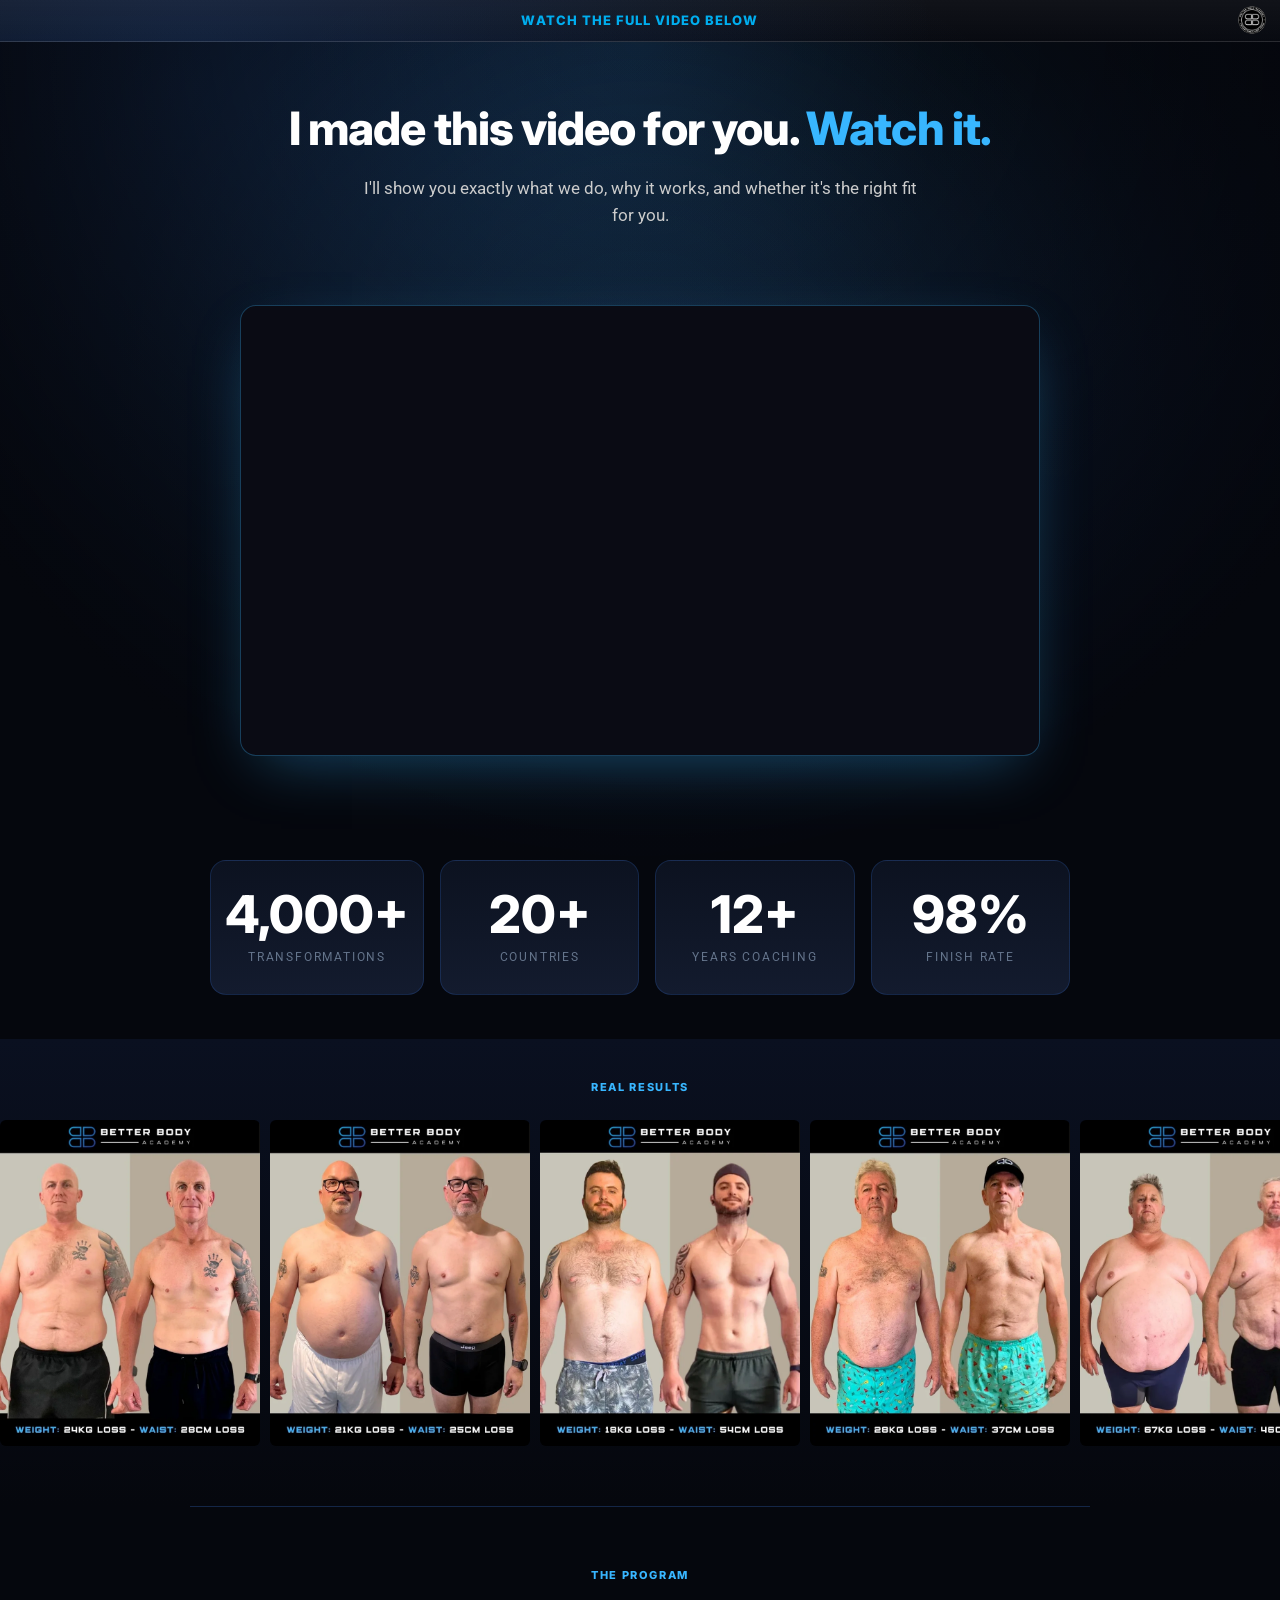
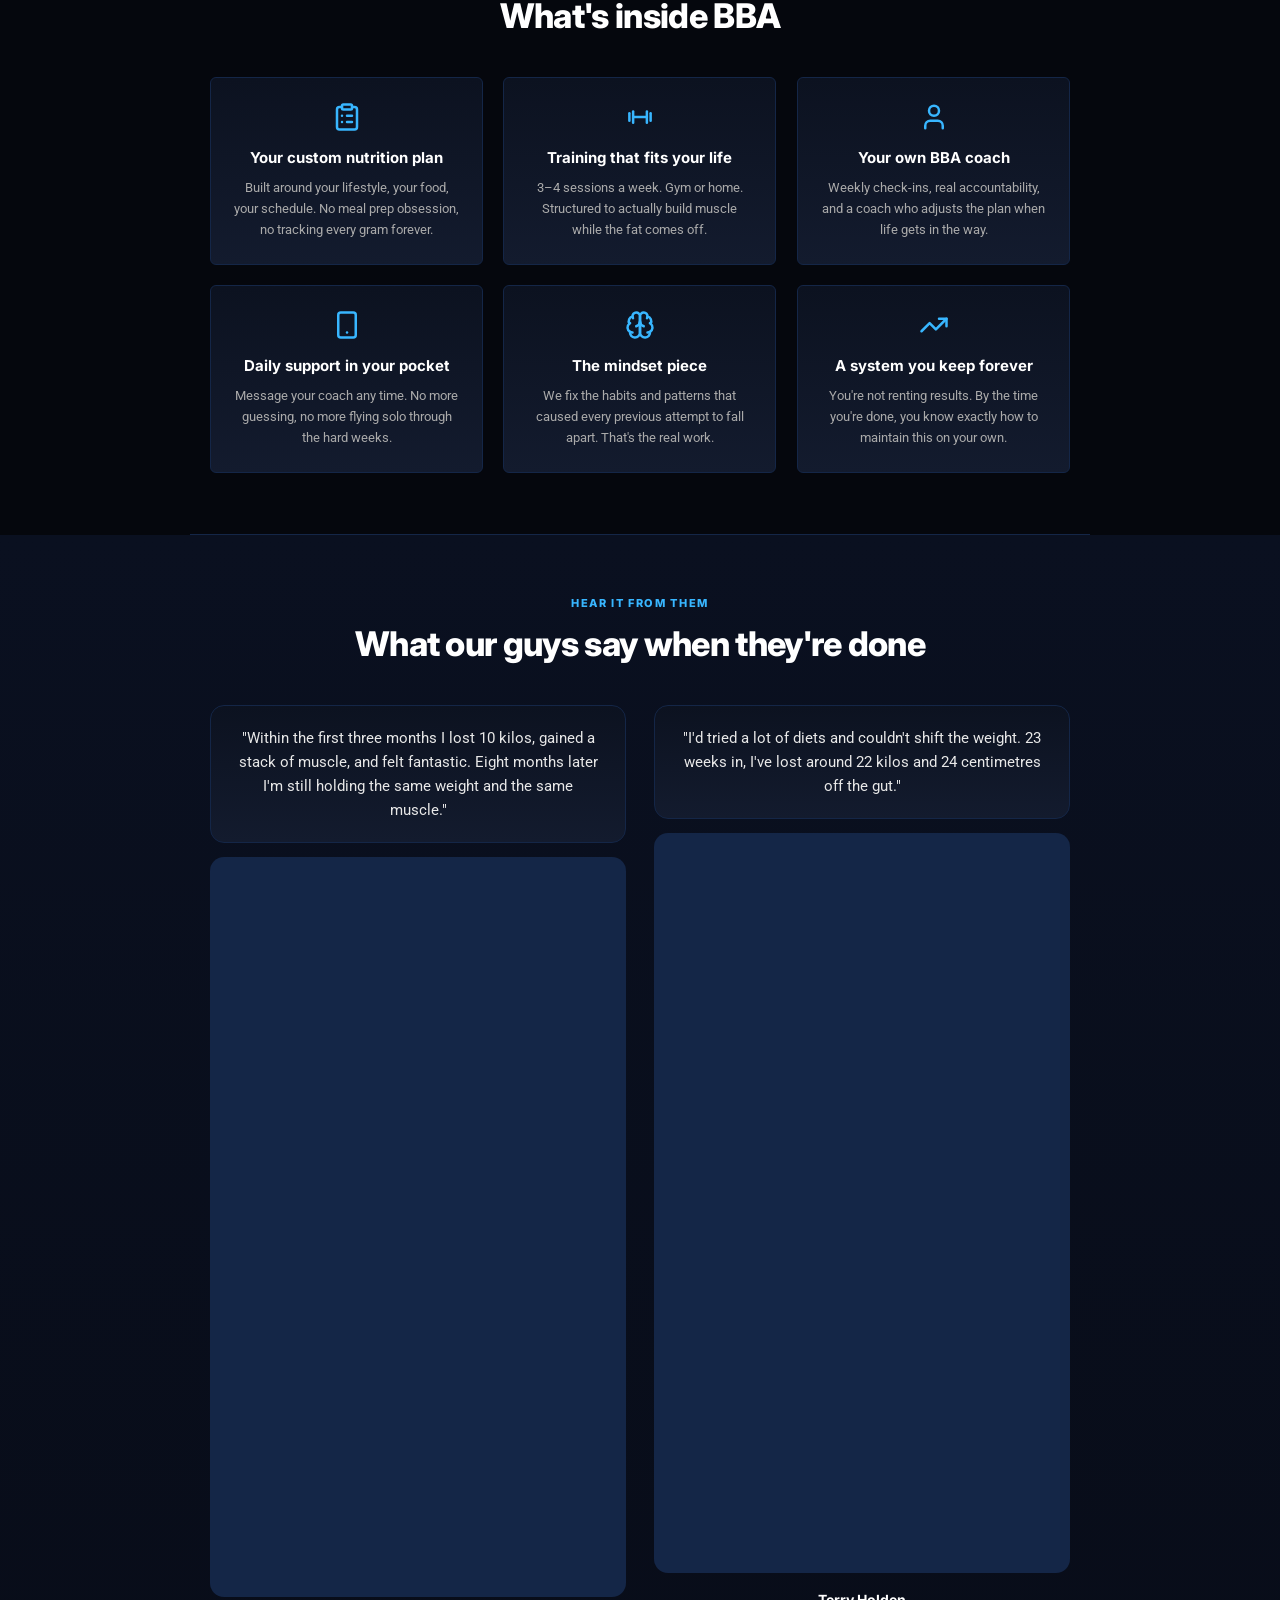
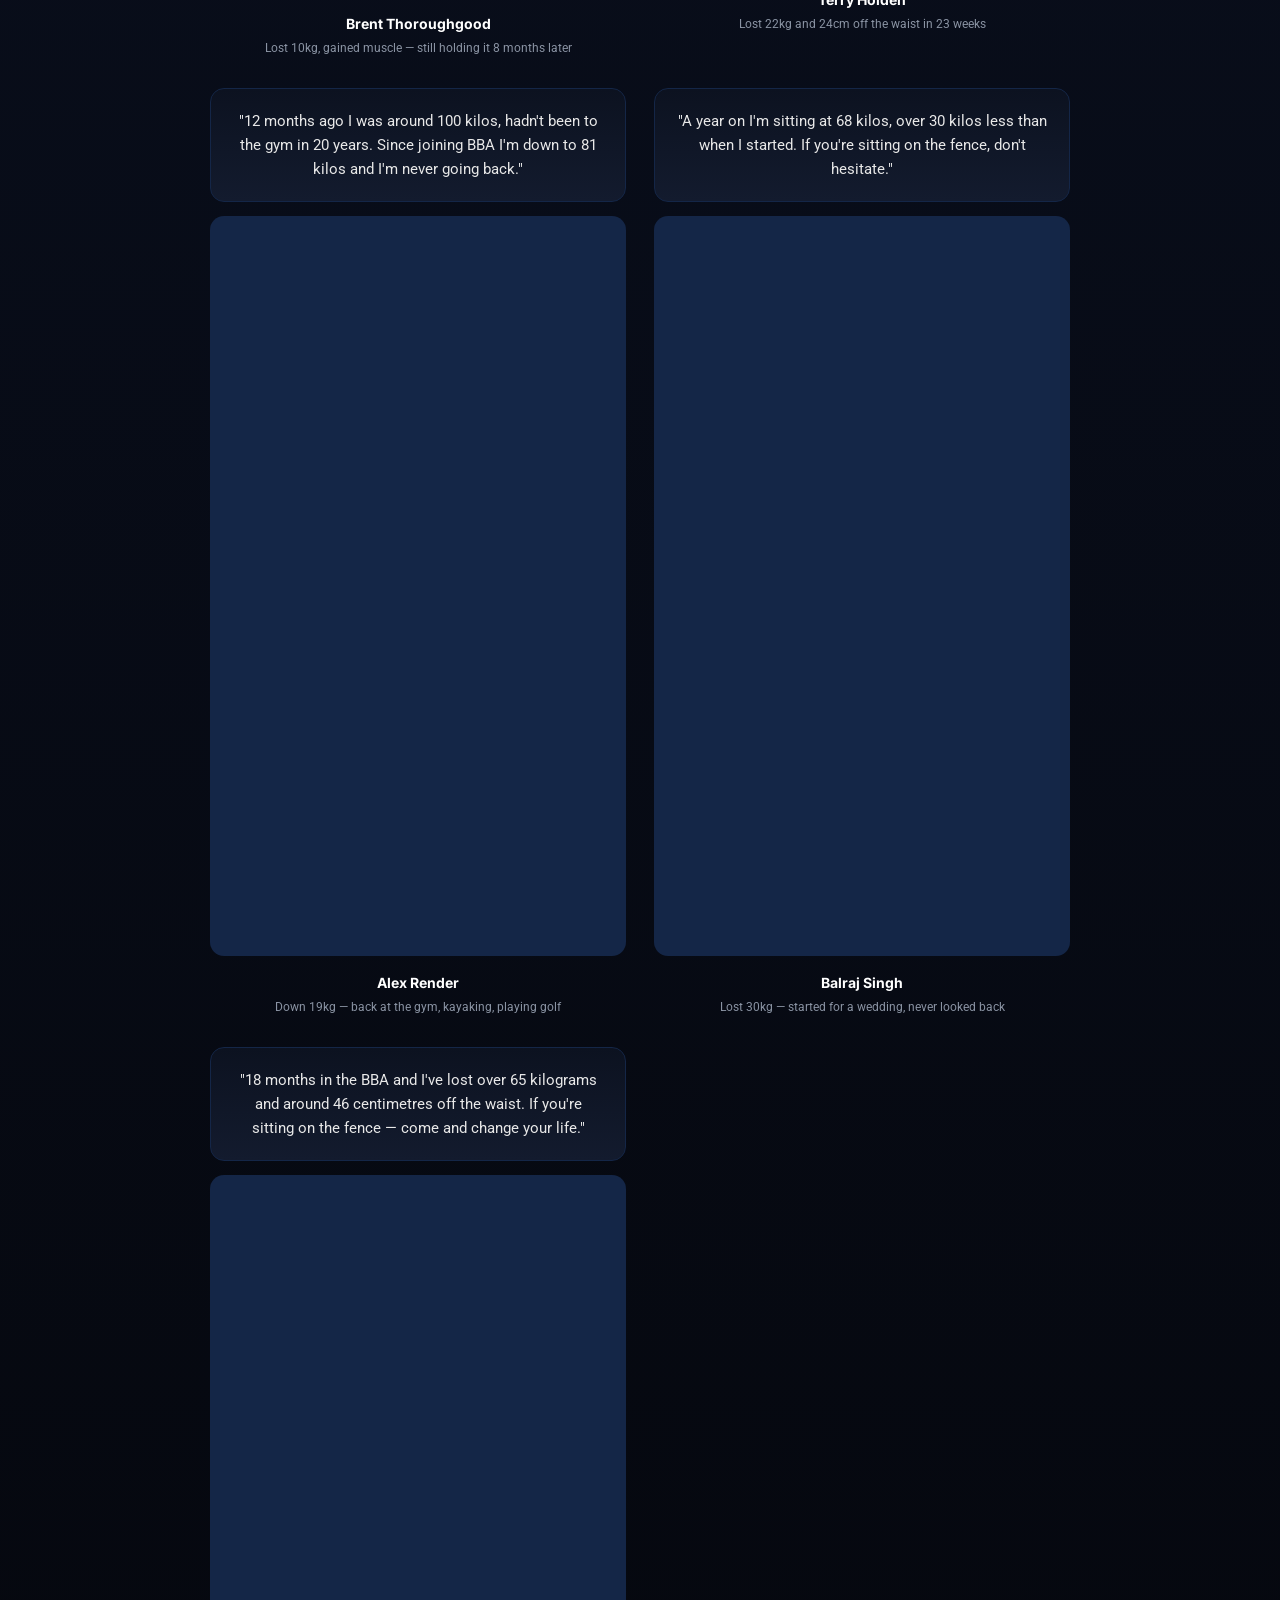
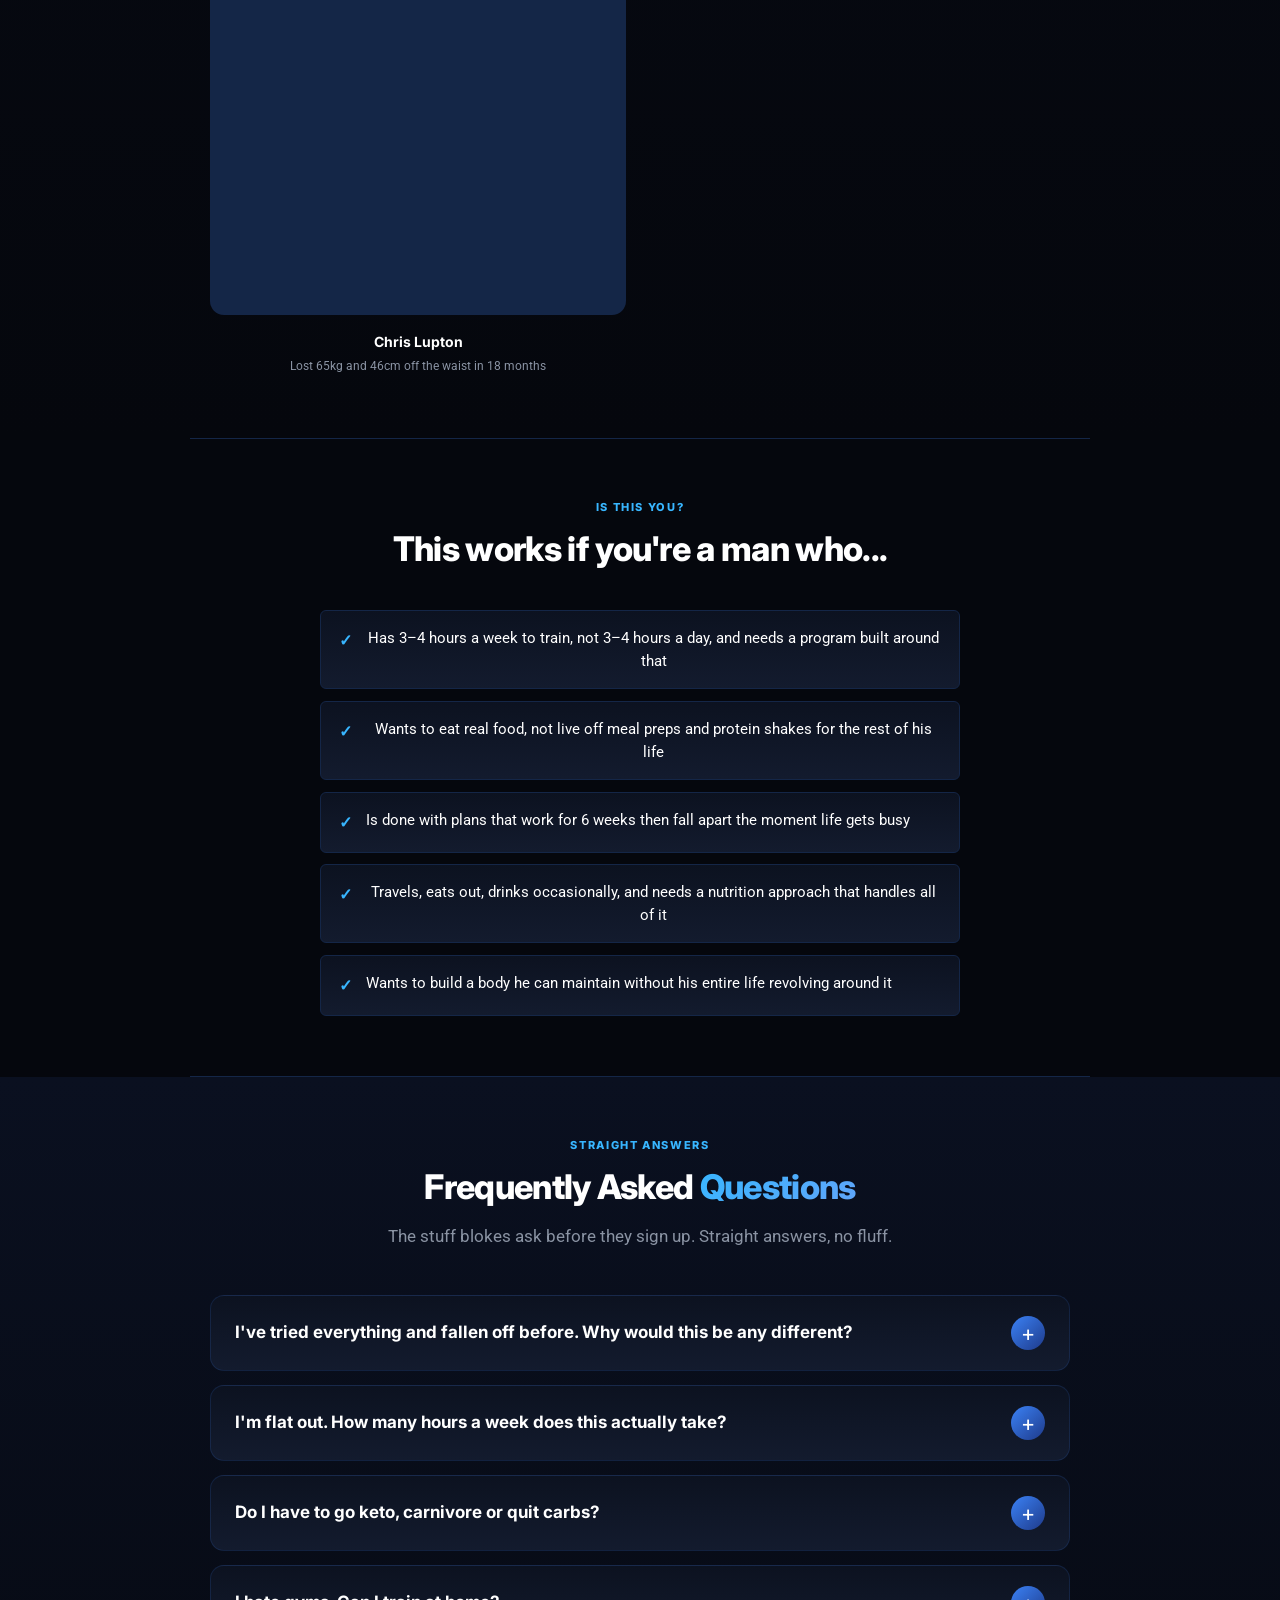
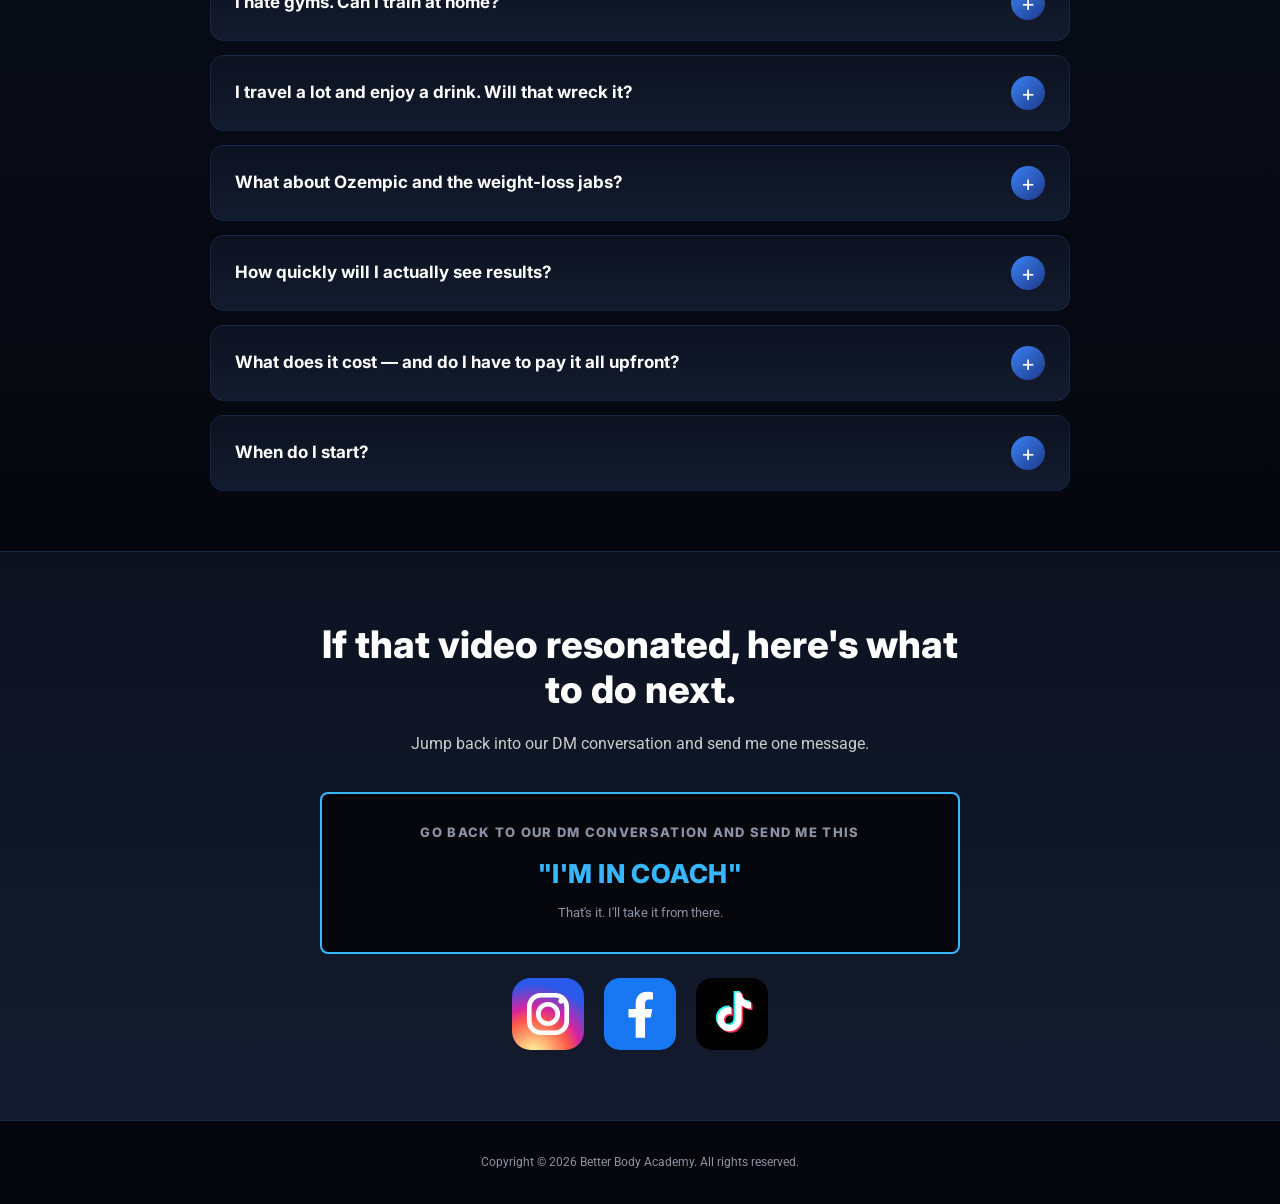
==== index.html @ 8441493c "Match hero to men.html: dark glow-at-top backdrop and blue glow on video" ====
<!DOCTYPE html>
<html lang="en">
<head>
<script>document.documentElement.className += ' js';</script>
<meta charset="UTF-8">
<meta name="viewport" content="width=device-width, initial-scale=1.0">
<title>Better Body Academy — Watch This First</title>
<link href="https://fonts.googleapis.com/css2?family=Inter:wght@400;600;800;900&family=Roboto:wght@400;500&display=swap" rel="stylesheet">
<style>
  *, *::before, *::after { box-sizing: border-box; margin: 0; padding: 0; }

  :root {
    --black: #05070d;
    --white: #ffffff;
    --blue: #38B6FF;
    --grey: linear-gradient(180deg, #0c1220 0%, #131b2e 100%);
    --grey2: #142647;
    --muted: #8a93a3;
  }

  html { scroll-behavior: smooth; overflow-x: hidden; }

  body {
    background: #05070d;
    overflow-x: hidden;
    color: var(--white);
    font-family: 'Roboto', sans-serif;
    font-size: 16px;
    line-height: 1.6;
    -webkit-font-smoothing: antialiased;
  }

  /* Fixed glow layer (matches Split men.html .bg-glow) */
  body::before {
    content: "";
    position: fixed;
    inset: 0;
    z-index: -2;
    pointer-events: none;
    background:
      radial-gradient(circle at 15% 10%, rgba(59,130,246,0.20), transparent 55%),
      radial-gradient(circle at 85% 90%, rgba(30,58,138,0.25), transparent 55%),
      radial-gradient(circle at 50% 50%, rgba(96,165,250,0.05), transparent 70%),
      linear-gradient(180deg, #05070d 0%, #0a1020 100%);
  }

  /* ── TOP BAR ── */
  .topbar {
    position: relative;
    background: linear-gradient(180deg, rgba(255,255,255,.05), rgba(255,255,255,.015));
    border-bottom: 1px solid rgba(255,255,255,.10);
    text-align: center;
    padding: 10px 20px;
    font-family: 'Inter', sans-serif;
    font-weight: 800;
    font-size: 13px;
    letter-spacing: 0.08em;
    text-transform: uppercase;
    color: #00AEEF;
  }

  /* ── HERO BLOCK (dark, glow-at-top — matches Split men.html hero) ── */
  .hero-block {
    position: relative;
    isolation: isolate;
    overflow: hidden;
  }
  /* top-center blue glow orb */
  .hero-block::after {
    content: "";
    position: absolute;
    top: -10%;
    left: 50%;
    transform: translateX(-50%);
    width: 900px;
    max-width: 130vw;
    height: 900px;
    border-radius: 50%;
    background: rgba(56,182,255,0.15);
    filter: blur(160px);
    z-index: 0;
    pointer-events: none;
  }
  /* darkening mask: transparent at top-center, solid by 70% */
  .hero-block::before {
    content: "";
    position: absolute;
    inset: 0;
    background: radial-gradient(circle at 50% 0%, transparent 0%, #05070d 70%);
    z-index: 1;
    pointer-events: none;
  }
  .hero-block > * {
    position: relative;
    z-index: 2;
  }

  /* ── HERO ── */
  .hero {
    padding: 60px 20px 40px;
    max-width: 760px;
    margin: 0 auto;
    text-align: center;
  }

  .hero .eyebrow {
    font-family: 'Inter', sans-serif;
    font-size: 11px;
    font-weight: 800;
    letter-spacing: 0.15em;
    text-transform: uppercase;
    color: var(--blue);
    margin-bottom: 16px;
  }

  .hero h1 {
    font-family: 'Inter', sans-serif;
    font-weight: 800;
    font-size: clamp(28px, 5vw, 46px);
    line-height: 1.15;
    letter-spacing: -0.02em;
    color: var(--white);
    margin-bottom: 20px;
  }

  .hero h1 span {
    color: var(--blue);
  }

  .hero .sub {
    font-size: 17px;
    color: #ccc;
    max-width: 560px;
    margin: 0 auto 36px;
  }

  /* ── VIDEO WRAPPER ── */
  .video-section {
    max-width: 840px;
    margin: 0 auto;
    padding: 0 20px 60px;
  }

  .video-wrap {
    position: relative;
    border-radius: 16px;
    overflow: hidden;
    background: #0a0b14;
    border: 1px solid rgba(56,182,255,0.30);
    box-shadow: 0 20px 60px -20px rgba(56,182,255,0.4);
  }

  .video-wrap iframe {
    display: block;
    width: 100%;
    aspect-ratio: 16/9;
    border: none;
  }


  .video-nudge {
    text-align: center;
    margin-top: 14px;
    font-size: 13px;
    color: var(--muted);
    font-style: italic;
  }

  /* ── SECTION WRAPPER ── */
  .section {
    max-width: 900px;
    margin: 0 auto;
    padding: 60px 20px;
    text-align: center;
  }

  /* Full-width alternating section band (matches Split men.html) */
  .band {
    position: relative;
  }
  .band::before {
    content: "";
    position: absolute;
    top: 0;
    bottom: 0;
    left: 50%;
    width: 100vw;
    transform: translateX(-50%);
    background: linear-gradient(180deg, #0a1020 0%, #05070d 100%);
    z-index: -1;
  }

  .section-label {
    font-family: 'Inter', sans-serif;
    font-size: 11px;
    font-weight: 800;
    letter-spacing: 0.15em;
    text-transform: uppercase;
    color: var(--blue);
    margin-bottom: 12px;
  }

  .section-title {
    font-family: 'Inter', sans-serif;
    font-weight: 800;
    font-size: clamp(22px, 3.5vw, 34px);
    line-height: 1.2;
    letter-spacing: -0.02em;
    margin-bottom: 40px;
  }

  /* ── DIVIDER ── */
  .divider {
    height: 1px;
    background: var(--grey2);
    max-width: 900px;
    margin: 0 auto;
  }

  /* ── RESULTS STRIP (STATS) ── */
  .stats-strip {
    background: transparent;
  }

  .stats-inner {
    max-width: 900px;
    margin: 0 auto;
    padding: 44px 20px;
    display: grid;
    grid-template-columns: repeat(4, 1fr);
    gap: 16px;
    text-align: center;
  }

  .stats-inner > div {
    background: linear-gradient(180deg, #0c1220 0%, #131b2e 100%);
    border: 1px solid rgba(59,130,246,0.18);
    border-radius: 16px;
    padding: 28px 14px;
    transition: transform .25s ease, border-color .25s ease, box-shadow .25s ease;
  }

  .stats-inner > div:hover {
    transform: translateY(-3px);
    border-color: rgba(56,182,255,0.45);
    box-shadow: 0 12px 32px rgba(0,0,0,0.4), 0 0 30px rgba(59,130,246,0.14);
  }

  .stat-num {
    font-family: 'Inter', sans-serif;
    font-weight: 800;
    font-size: clamp(32px, 5vw, 52px);
    color: #ffffff;
    line-height: 1;
    margin-bottom: 8px;
  }

  .stat-label {
    font-size: 12px;
    color: #64748b;
    line-height: 1.4;
    text-transform: uppercase;
    letter-spacing: 0.15em;
  }

  /* ── BEFORE/AFTER GRID ── */
  .ba-grid {
    display: grid;
    grid-template-columns: repeat(auto-fill, minmax(260px, 1fr));
    gap: 16px;
  }

  .ba-card {
    background: var(--grey);
    border: 1px solid var(--grey2);
    border-radius: 6px;
    overflow: hidden;
  }

  .ba-photos {
    display: grid;
    grid-template-columns: 1fr 1fr;
    gap: 2px;
    background: var(--grey2);
  }

  .ba-photo {
    background: var(--grey2);
    aspect-ratio: 3/4;
    display: flex;
    align-items: center;
    justify-content: center;
    font-size: 11px;
    color: var(--muted);
    text-transform: uppercase;
    letter-spacing: 0.08em;
    position: relative;
    overflow: hidden;
  }

  /* When real images are dropped in */
  .ba-photo img {
    width: 100%;
    height: 100%;
    object-fit: cover;
    display: block;
  }

  .ba-photo-label {
    position: absolute;
    bottom: 0;
    left: 0;
    right: 0;
    background: rgba(0,0,0,0.7);
    text-align: center;
    padding: 4px;
    font-size: 10px;
    font-weight: 700;
    letter-spacing: 0.1em;
    text-transform: uppercase;
  }

  .ba-info {
    padding: 14px 16px;
  }

  .ba-name {
    font-family: 'Inter', sans-serif;
    font-weight: 700;
    font-size: 14px;
    margin-bottom: 4px;
  }

  .ba-result {
    font-size: 13px;
    color: var(--blue);
    font-weight: 600;
    margin-bottom: 6px;
  }

  .ba-quote {
    font-size: 12px;
    color: #aaa;
    line-height: 1.5;
    font-style: italic;
  }

  /* ── VIDEO TESTIMONIALS ── */
  .testi-grid {
    display: grid;
    grid-template-columns: repeat(auto-fill, minmax(300px, 1fr));
    gap: 28px;
  }

  .testi-card {
    display: flex;
    flex-direction: column;
    gap: 14px;
  }

  .testi-quote {
    background: var(--grey);
    border: 1px solid var(--grey2);
    border-radius: 14px;
    padding: 20px 22px;
    font-size: 15px;
    line-height: 1.6;
    color: #e8e8e8;
  }

  .testi-video {
    background: var(--grey2);
    aspect-ratio: 9/16;
    position: relative;
    border-radius: 14px;
    overflow: hidden;
  }

  .testi-video iframe {
    width: 100%;
    height: 100%;
    border: none;
    display: block;
  }

  .play-btn {
    position: absolute;
    width: 52px;
    height: 52px;
    background: var(--blue);
    border-radius: 50%;
    display: flex;
    align-items: center;
    justify-content: center;
  }

  .play-btn::after {
    content: '';
    border: solid transparent;
    border-width: 8px 0 8px 14px;
    border-left-color: var(--black);
    margin-left: 3px;
  }

  .testi-info {
    padding: 2px 4px;
  }

  .testi-name {
    font-family: 'Inter', sans-serif;
    font-weight: 700;
    font-size: 14px;
    margin-bottom: 4px;
  }

  .testi-tag {
    font-size: 12px;
    color: var(--muted);
  }

  /* ── WHAT YOU GET ── */
  .features {
    display: grid;
    grid-template-columns: repeat(auto-fill, minmax(260px, 1fr));
    gap: 20px;
  }

  .feature {
    background: var(--grey);
    border: 1px solid var(--grey2);
    border-radius: 6px;
    padding: 24px 22px;
  }

  /* scroll-reveal: slide in from the left */
  html.js .features .feature {
    opacity: 0;
    transform: translateX(-48px);
    transition: opacity 0.6s ease, transform 0.7s cubic-bezier(0.22, 1, 0.36, 1);
    will-change: opacity, transform;
  }
  html.js .features .feature.reveal {
    opacity: 1;
    transform: none;
  }
  @media (prefers-reduced-motion: reduce) {
    html.js .features .feature { opacity: 1; transform: none; transition: none; }
  }

  .feature-icon {
    margin-bottom: 14px;
    color: var(--blue);
  }
  .feature-icon svg {
    width: 30px;
    height: 30px;
    display: block;
    margin: 0 auto;
  }

  .feature-title {
    font-family: 'Inter', sans-serif;
    font-weight: 700;
    font-size: 15px;
    margin-bottom: 8px;
  }

  .feature-desc {
    font-size: 13px;
    color: #aaa;
    line-height: 1.6;
  }

  /* ── WHO IT'S FOR ── */
  .for-list {
    display: grid;
    gap: 12px;
    max-width: 640px;
    margin: 0 auto;
  }

  .for-item {
    display: flex;
    gap: 14px;
    align-items: flex-start;
    background: var(--grey);
    border: 1px solid var(--grey2);
    border-radius: 6px;
    padding: 16px 18px;
  }

  /* scroll-reveal: slide in from the left */
  html.js .for-list .for-item {
    opacity: 0;
    transform: translateX(-60px);
    transition: opacity 0.55s ease, transform 0.7s cubic-bezier(0.22, 1, 0.36, 1);
    will-change: opacity, transform;
  }
  html.js .for-list .for-item.reveal {
    opacity: 1;
    transform: none;
  }
  @media (prefers-reduced-motion: reduce) {
    html.js .for-list .for-item { opacity: 1; transform: none; transition: none; }
  }

  .for-check {
    color: var(--blue);
    font-weight: 800;
    font-size: 16px;
    margin-top: 1px;
    flex-shrink: 0;
  }

  .for-text {
    font-size: 15px;
    line-height: 1.5;
  }

  /* ── CTA SECTION ── */
  .cta-section {
    background: var(--grey);
    border-top: 1px solid var(--grey2);
    border-bottom: 1px solid var(--grey2);
  }

  .cta-inner {
    max-width: 680px;
    margin: 0 auto;
    padding: 70px 20px;
    text-align: center;
  }

  .cta-inner h2 {
    font-family: 'Inter', sans-serif;
    font-weight: 800;
    font-size: clamp(24px, 4vw, 38px);
    line-height: 1.2;
    margin-bottom: 18px;
  }

  .cta-inner p {
    font-size: 16px;
    color: #ccc;
    margin-bottom: 36px;
    max-width: 480px;
    margin-left: auto;
    margin-right: auto;
  }

  .cta-box {
    background: var(--black);
    border: 2px solid var(--blue);
    border-radius: 8px;
    padding: 28px 32px;
    margin-bottom: 24px;
  }

  .cta-step {
    font-family: 'Inter', sans-serif;
    font-size: 13px;
    font-weight: 800;
    letter-spacing: 0.1em;
    text-transform: uppercase;
    color: var(--muted);
    margin-bottom: 10px;
  }

  .cta-message {
    font-family: 'Inter', sans-serif;
    font-weight: 800;
    font-size: clamp(18px, 3vw, 26px);
    color: var(--blue);
    letter-spacing: 0.02em;
  }

  .cta-sub {
    font-size: 13px;
    color: var(--muted);
    margin-top: 8px;
  }

  .cta-btn {
    display: inline-block;
    background: var(--blue);
    color: var(--black);
    font-family: 'Inter', sans-serif;
    font-weight: 800;
    font-size: 15px;
    letter-spacing: 0.06em;
    text-transform: uppercase;
    text-decoration: none;
    padding: 16px 36px;
    border-radius: 4px;
    transition: opacity 0.2s;
  }

  .cta-btn:hover { opacity: 0.85; }

  .platform-btns {
    display: flex;
    flex-direction: row;
    gap: 20px;
    justify-content: center;
    margin: 0 auto;
  }

  .social-icon-btn {
    display: inline-block;
    transition: transform 0.15s, opacity 0.15s;
    line-height: 0;
  }
  .social-icon-btn:hover { transform: scale(1.1); opacity: 0.9; }

  /* ── FOOTER ── */
  footer {
    padding: 32px 20px;
    text-align: center;
    font-size: 12px;
    color: var(--muted);
  }

  /* ── RESPONSIVE ── */
  @media (max-width: 600px) {
    .stats-inner { grid-template-columns: 1fr 1fr; gap: 12px; padding: 28px 16px 24px; }
    .stats-inner > div { padding: 18px 8px; }
    .ba-grid { grid-template-columns: 1fr; }
    .testi-grid { grid-template-columns: 1fr; }
    .features { grid-template-columns: 1fr; }

    /* compact hero + video spacing on mobile: stats fit above the fold, with a little breathing room */
    .hero { padding: 14px 20px 10px; }
    .hero h1 { margin-bottom: 8px; }
    .hero .sub { margin-bottom: 16px; font-size: 15px; }
    .video-section { padding: 0 20px 18px; }
    .video-nudge { margin-top: 12px; }
  }

  /* ── TICKER ── */
  .tk-wrap {
    overflow-x: auto;
    overflow-y: hidden;
    width: 100%;
    cursor: grab;
    -webkit-overflow-scrolling: touch;
    scrollbar-width: none;
  }
  .tk-wrap::-webkit-scrollbar { display: none; }
  .tk-wrap:active { cursor: grabbing; }
  .tk-track {
    display: flex;
    gap: 10px;
    width: max-content;
  }
  .tk-card {
    flex-shrink: 0;
    width: 260px;
    border-radius: 6px;
    overflow: hidden;
  }
  .tk-card img {
    width: 100%;
    display: block;
  }
  /* ── FAQ ── */
  .faq-accent {
    background: linear-gradient(135deg, #38B6FF 0%, #60a5fa 100%);
    -webkit-background-clip: text;
    background-clip: text;
    color: transparent;
  }
  .faq-sub {
    text-align: center;
    color: var(--muted);
    font-size: 17px;
    margin-top: -24px;
    margin-bottom: 44px;
  }
  .faq-list {
    max-width: 860px;
    margin: 0 auto;
    display: flex;
    flex-direction: column;
    gap: 14px;
  }
  .faq-item {
    border: 1px solid rgba(59,130,246,0.14);
    background: linear-gradient(180deg, #0c1220 0%, #131b2e 100%);
    border-radius: 14px;
    overflow: hidden;
    transition: border-color 0.25s ease;
  }
  .faq-item[open] { border-color: rgba(56,182,255,0.4); }
  .faq-item summary {
    list-style: none;
    cursor: pointer;
    padding: 20px 24px;
    display: flex;
    align-items: center;
    justify-content: space-between;
    gap: 16px;
    font-family: 'Inter', sans-serif;
    font-weight: 700;
    font-size: 17px;
    color: #fff;
    line-height: 1.4;
    text-align: left;
  }
  .faq-item summary::-webkit-details-marker { display: none; }
  .faq-item summary:hover { color: #60a5fa; }
  .faq-toggle {
    flex-shrink: 0;
    width: 34px;
    height: 34px;
    display: grid;
    place-items: center;
    border-radius: 50%;
    background: linear-gradient(135deg, #3b82f6, #1e3a8a);
    color: #fff;
    font-size: 22px;
    font-weight: 400;
    line-height: 1;
    transition: transform 0.3s ease;
  }
  .faq-item[open] .faq-toggle { transform: rotate(45deg); }
  .faq-answer {
    padding: 0 24px 22px;
    color: #cbd5e1;
    font-size: 15px;
    line-height: 1.65;
    text-align: left;
  }
  .faq-answer p { margin: 0; }
</style>
</head>
<body>

<!-- TOP BAR -->
<div class="topbar">
  <span>Watch the full video below</span>
  <img src="[data-uri]" alt="BBA Logo" style="height:28px;width:28px;object-fit:contain;position:absolute;right:14px;top:50%;transform:translateY(-50%);border-radius:50%;" />
</div>

<!-- HERO -->
<div class="hero-block">
<section class="hero">
  <h1>I made this video for you. <span>Watch it.</span></h1>
  <p class="sub">I'll show you exactly what we do, why it works, and whether it's the right fit for you.</p>
</section>

<!-- VIDEO -->
<section class="video-section">
  <div class="video-wrap">
    <iframe
      src="https://www.loom.com/embed/6ab9634391e24a8abcb22e6eba7e22c8?autoplay=1&muted=1&hide_title=true&hide_owner=true&hide_share=true&hideEmbedTopBar=true"
      allowfullscreen
      allow="autoplay; fullscreen"
    ></iframe>
  </div>
</section>

<!-- STATS STRIP -->
<div class="stats-strip">
  <div class="stats-inner">
    <div>
      <div class="stat-num slot" id="stat1" data-final="4,000+">0</div>
      <div class="stat-label">Transformations</div>
    </div>
    <div>
      <div class="stat-num slot" id="stat2" data-final="20+">0</div>
      <div class="stat-label">Countries</div>
    </div>
    <div>
      <div class="stat-num slot" id="stat3" data-final="12+">0</div>
      <div class="stat-label">Years coaching</div>
    </div>
    <div>
      <div class="stat-num slot" id="stat4" data-final="98%">0</div>
      <div class="stat-label">Finish rate</div>
    </div>
  </div>
</div>
</div>

<script>
(function() {
  const slots = [
    { el: document.getElementById('stat1'), chars: '0123456789,+', final: '4,000+' },
    { el: document.getElementById('stat2'), chars: '0123456789+', final: '20+' },
    { el: document.getElementById('stat3'), chars: '0123456789+', final: '12+' },
    { el: document.getElementById('stat4'), chars: '0123456789%', final: '98%' },
  ];

  function randomChar(chars) {
    return chars[Math.floor(Math.random() * chars.length)];
  }

  function scramble(slot, duration, callback) {
    const final = slot.final;
    const start = performance.now();
    function frame(now) {
      const elapsed = now - start;
      const progress = Math.min(elapsed / duration, 1);
      const revealedCount = Math.floor(progress * final.length);
      let display = '';
      for (let i = 0; i < final.length; i++) {
        if (i < revealedCount) {
          display += final[i];
        } else {
          display += randomChar(slot.chars);
        }
      }
      slot.el.textContent = display;
      if (progress < 1) {
        requestAnimationFrame(frame);
      } else {
        slot.el.textContent = final;
        if (callback) callback();
      }
    }
    requestAnimationFrame(frame);
  }

  function runAll() {
    slots.forEach((slot, i) => {
      setTimeout(() => scramble(slot, 1200), i * 200);
    });
  }

  // Trigger when stats strip enters viewport
  const strip = document.querySelector('.stats-strip');
  const observer = new IntersectionObserver((entries) => {
    entries.forEach(entry => {
      if (entry.isIntersecting) {
        runAll();
        observer.disconnect();
      }
    });
  }, { threshold: 0.4 });
  observer.observe(strip);
})();
</script>

<!-- BEFORE/AFTER GALLERY -->
<section class="band" style="padding:40px 0 60px;">
  <p class="section-label" style="text-align:center;margin-bottom:24px;">Real results</p>
  <div style="position:relative;">
    <div class="tk-wrap">
      <div class="tk-track" id="tkTrack">
      <div class="tk-card"><img src="[data-uri]" alt="BBA transformation"></div>
      <div class="tk-card"><img src="[data-uri]" alt="BBA transformation"></div>
      <div class="tk-card"><img src="[data-uri]" alt="BBA transformation"></div>
      <div class="tk-card"><img src="[data-uri]" alt="BBA transformation"></div>
      <div class="tk-card"><img src="[data-uri]" alt="BBA transformation"></div>
      <div class="tk-card"><img src="[data-uri]" alt="BBA transformation"></div>
      <div class="tk-card"><img src="[data-uri]" alt="BBA transformation"></div>
      <div class="tk-card"><img src="[data-uri]" alt="BBA transformation"></div>
      <div class="tk-card"><img src="[data-uri]" alt="BBA transformation"></div>
      <div class="tk-card"><img src="[data-uri]" alt="BBA transformation"></div>
      <div class="tk-card"><img src="[data-uri]" alt="BBA transformation"></div>
      <div class="tk-card"><img src="[data-uri]" alt="BBA transformation"></div>
      <div class="tk-card"><img src="[data-uri]" alt="BBA transformation"></div>
      <div class="tk-card"><img src="[data-uri]" alt="BBA transformation"></div>
      <div class="tk-card"><img src="[data-uri]" alt="BBA transformation"></div>
      <div class="tk-card"><img src="[data-uri]" alt="BBA transformation"></div>
      <div class="tk-card"><img src="[data-uri]" alt="BBA transformation"></div>
      <div class="tk-card"><img src="[data-uri]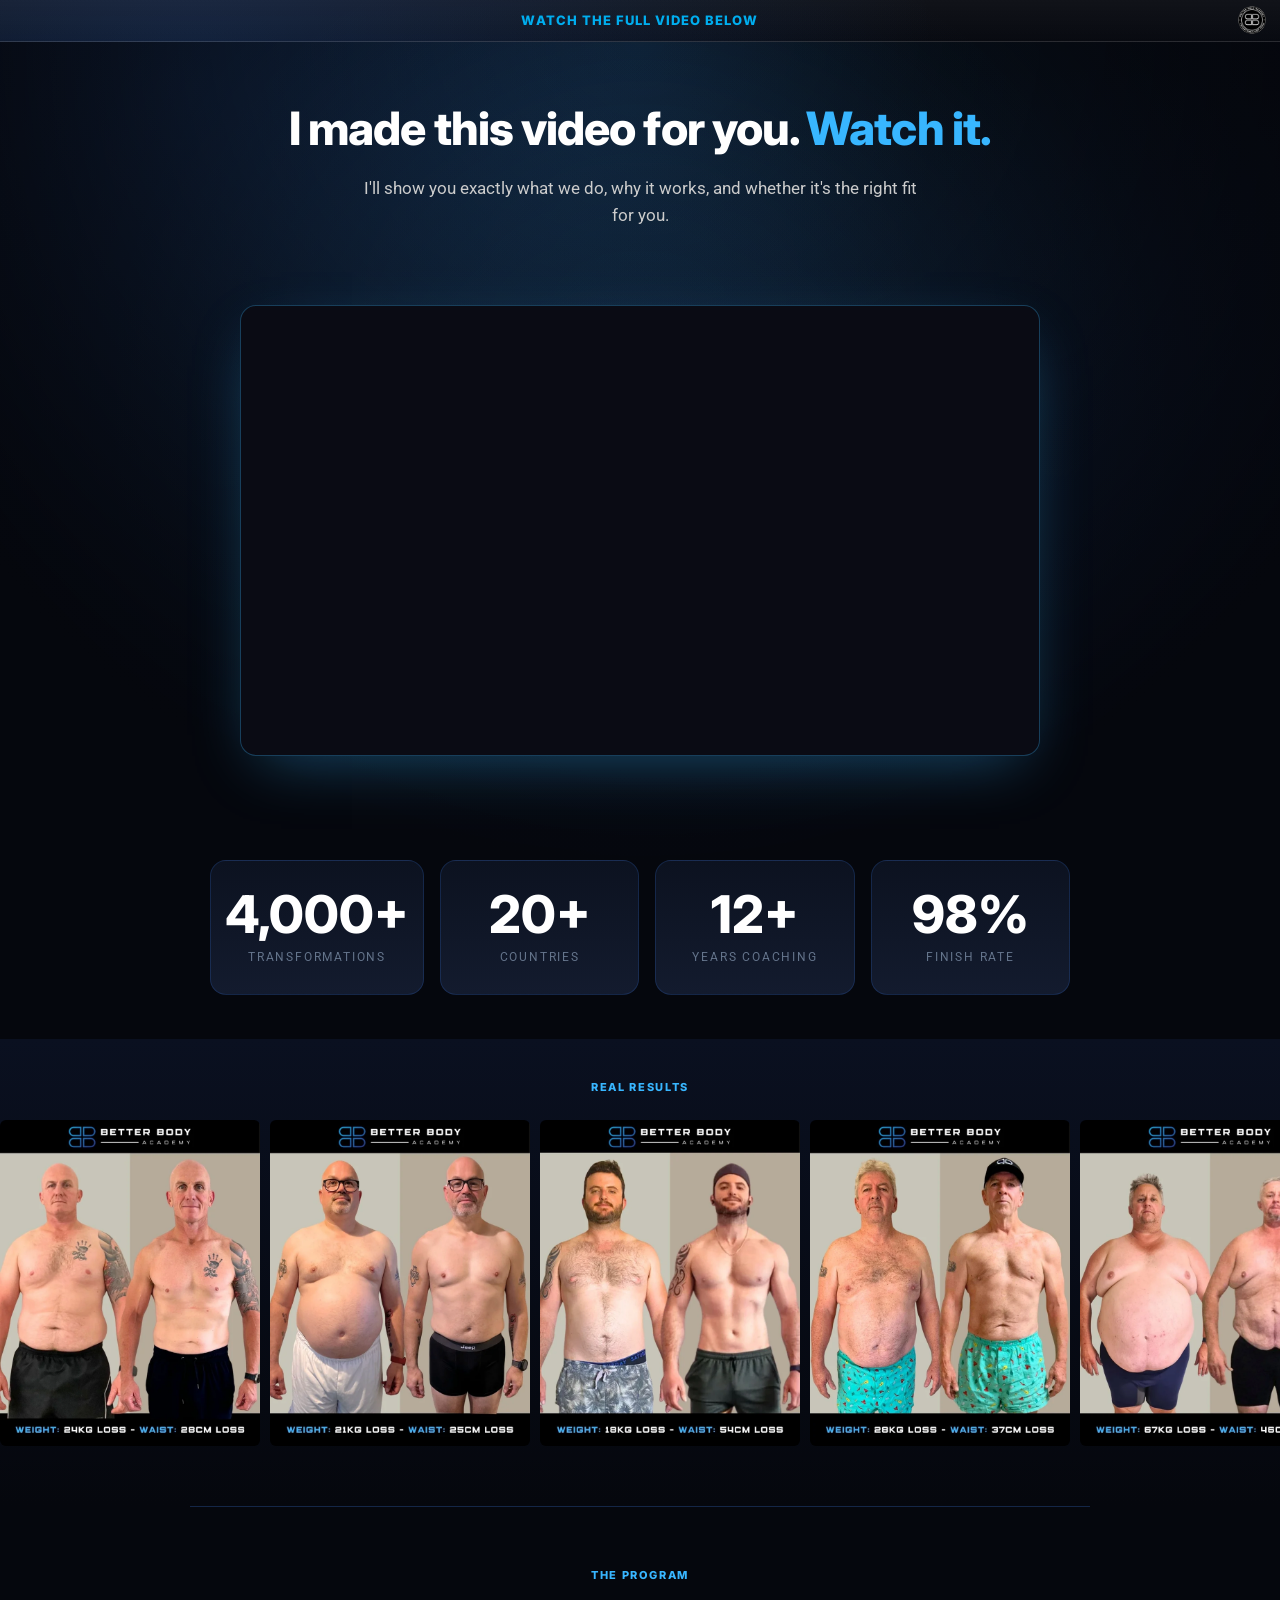
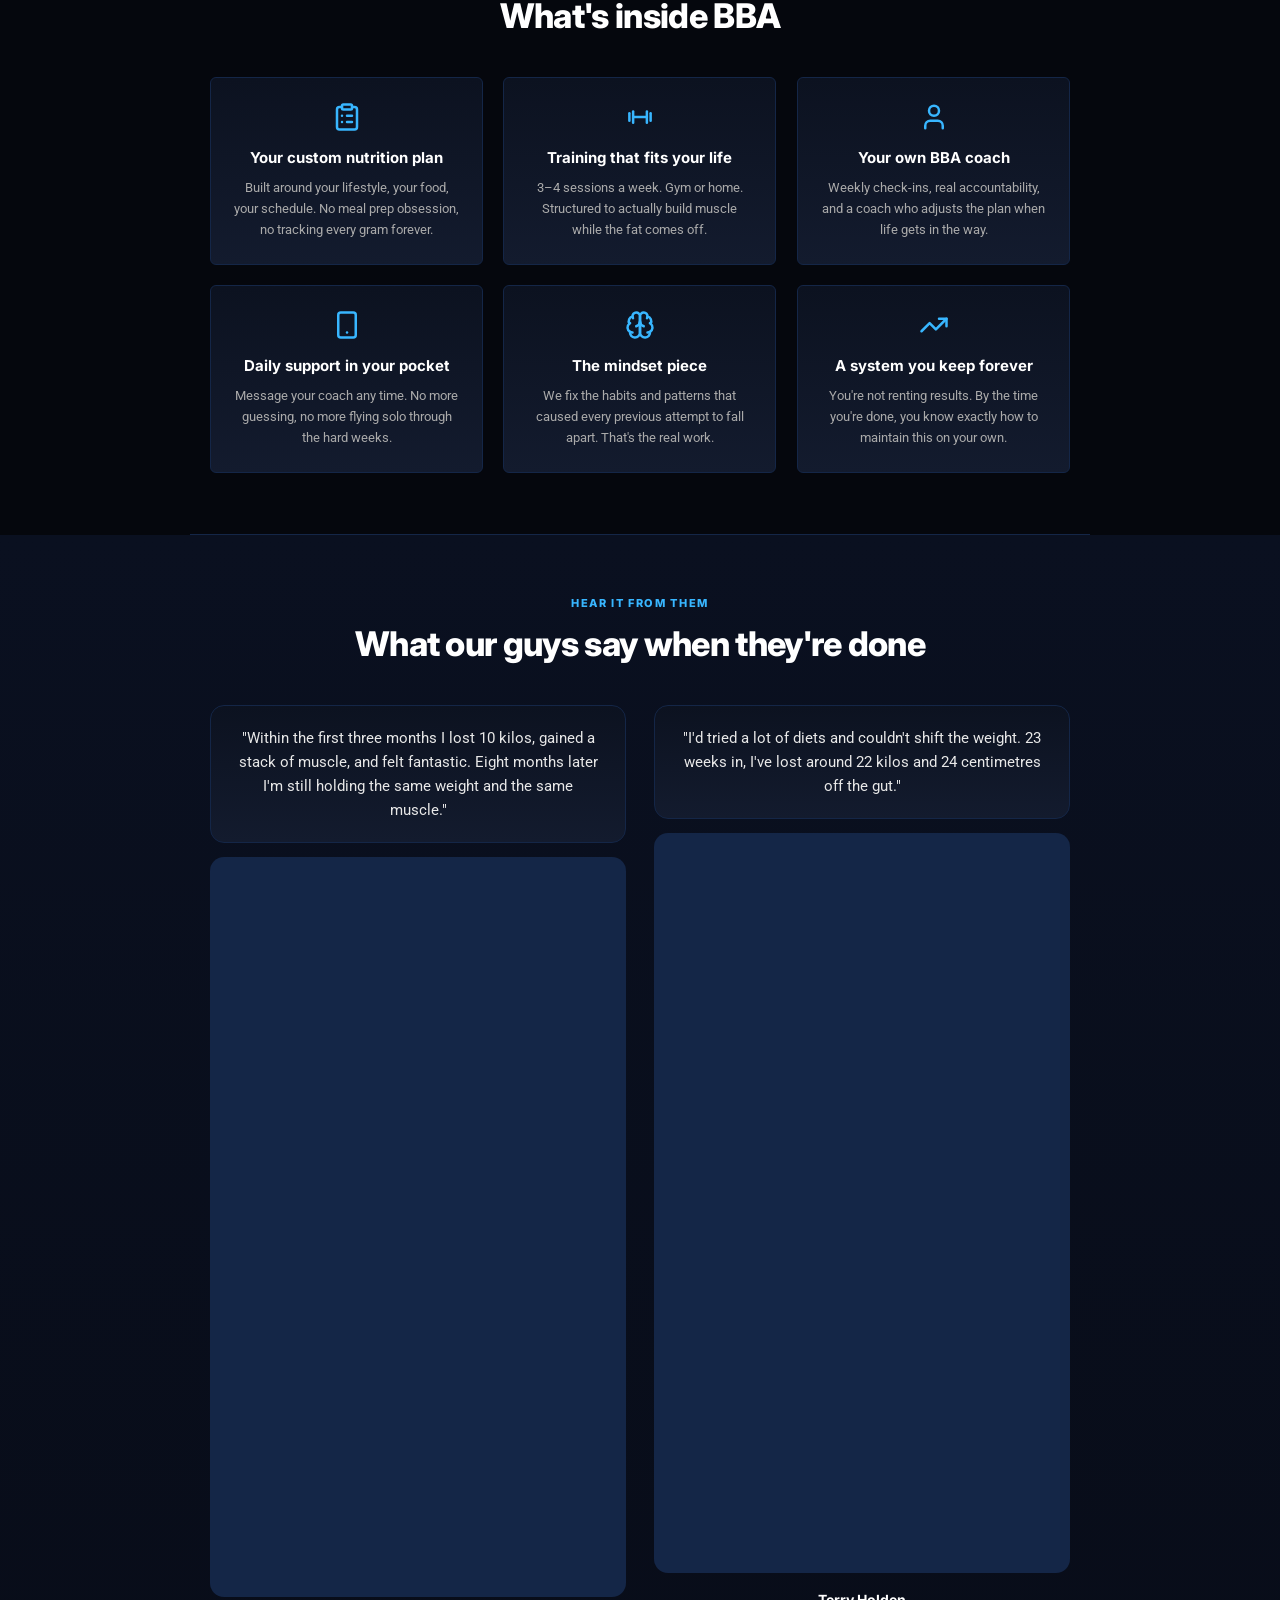
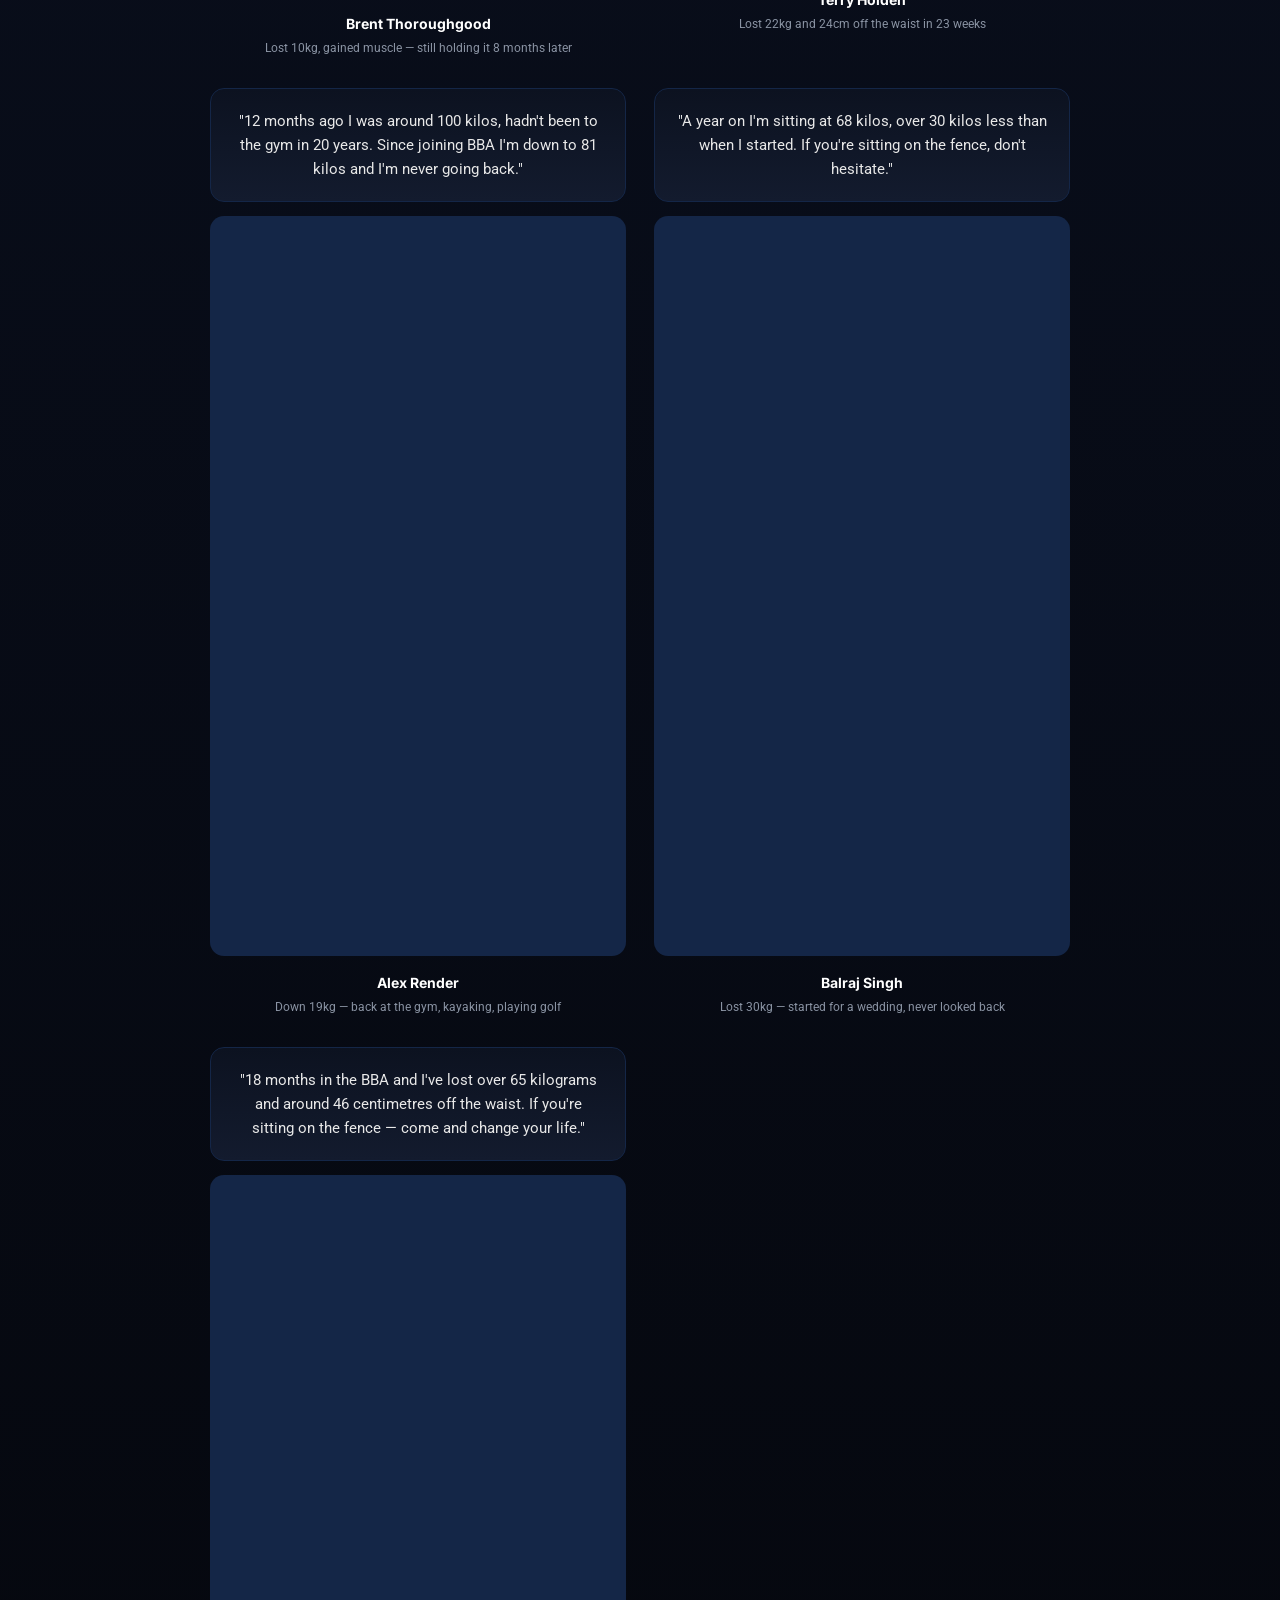
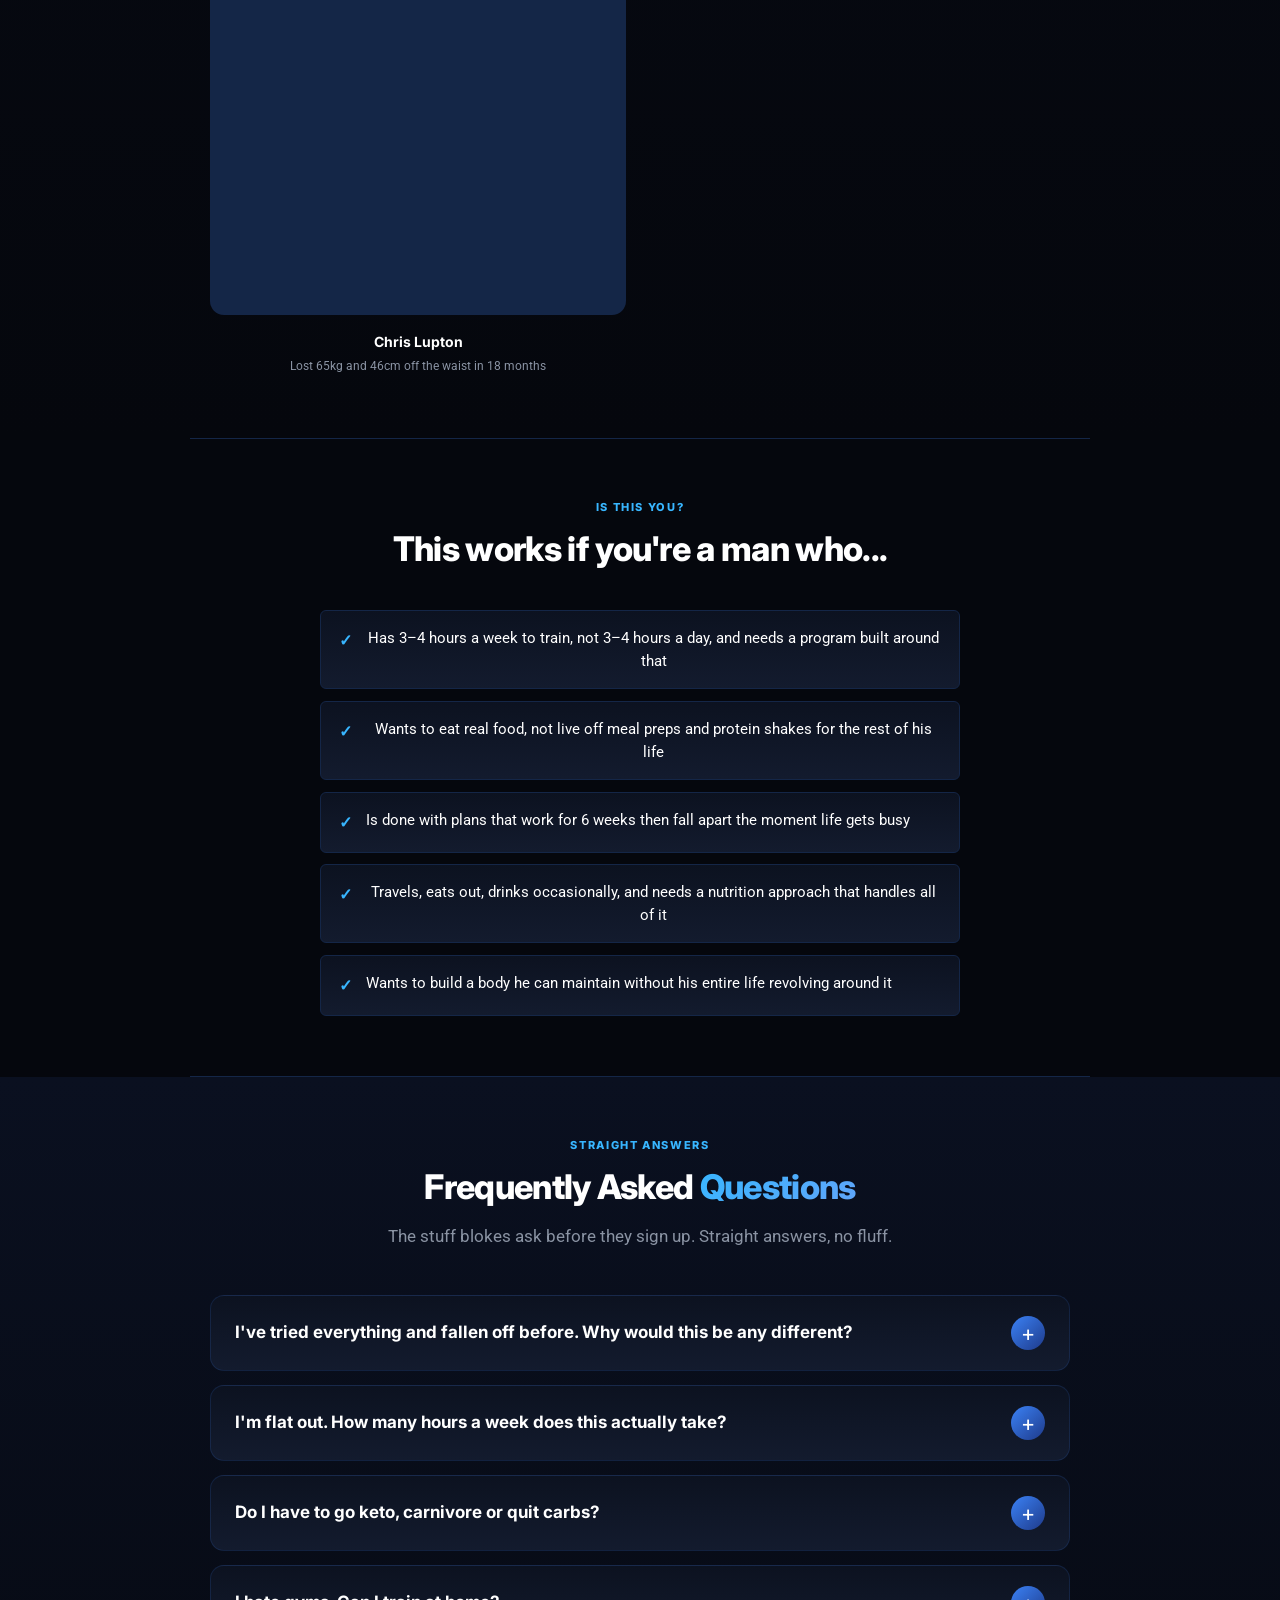
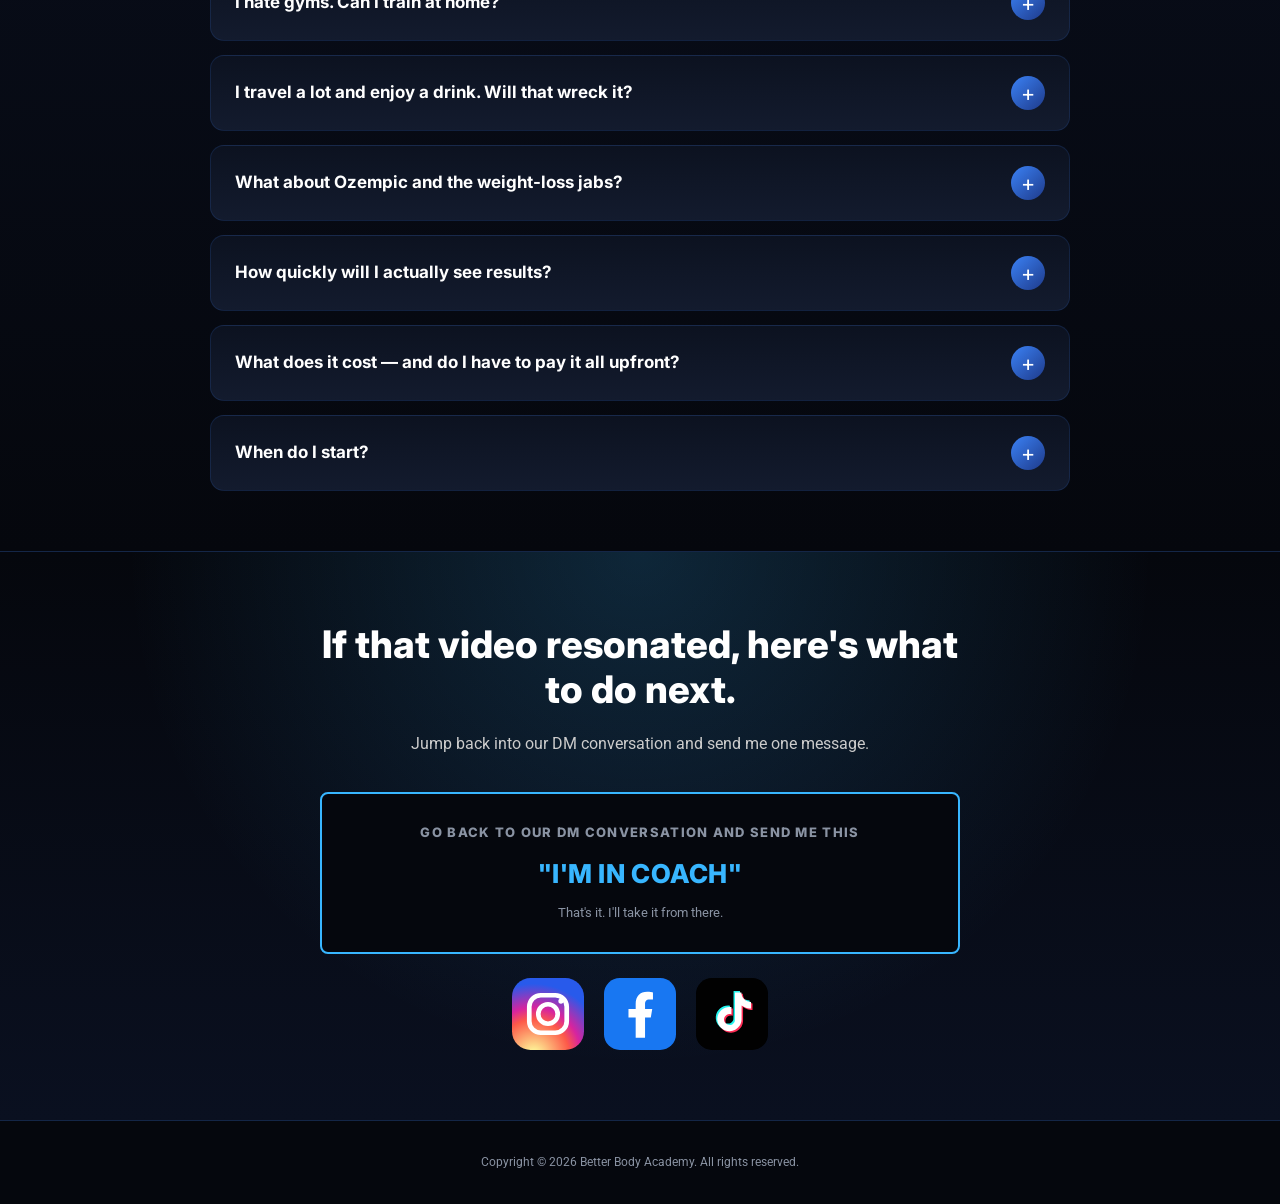
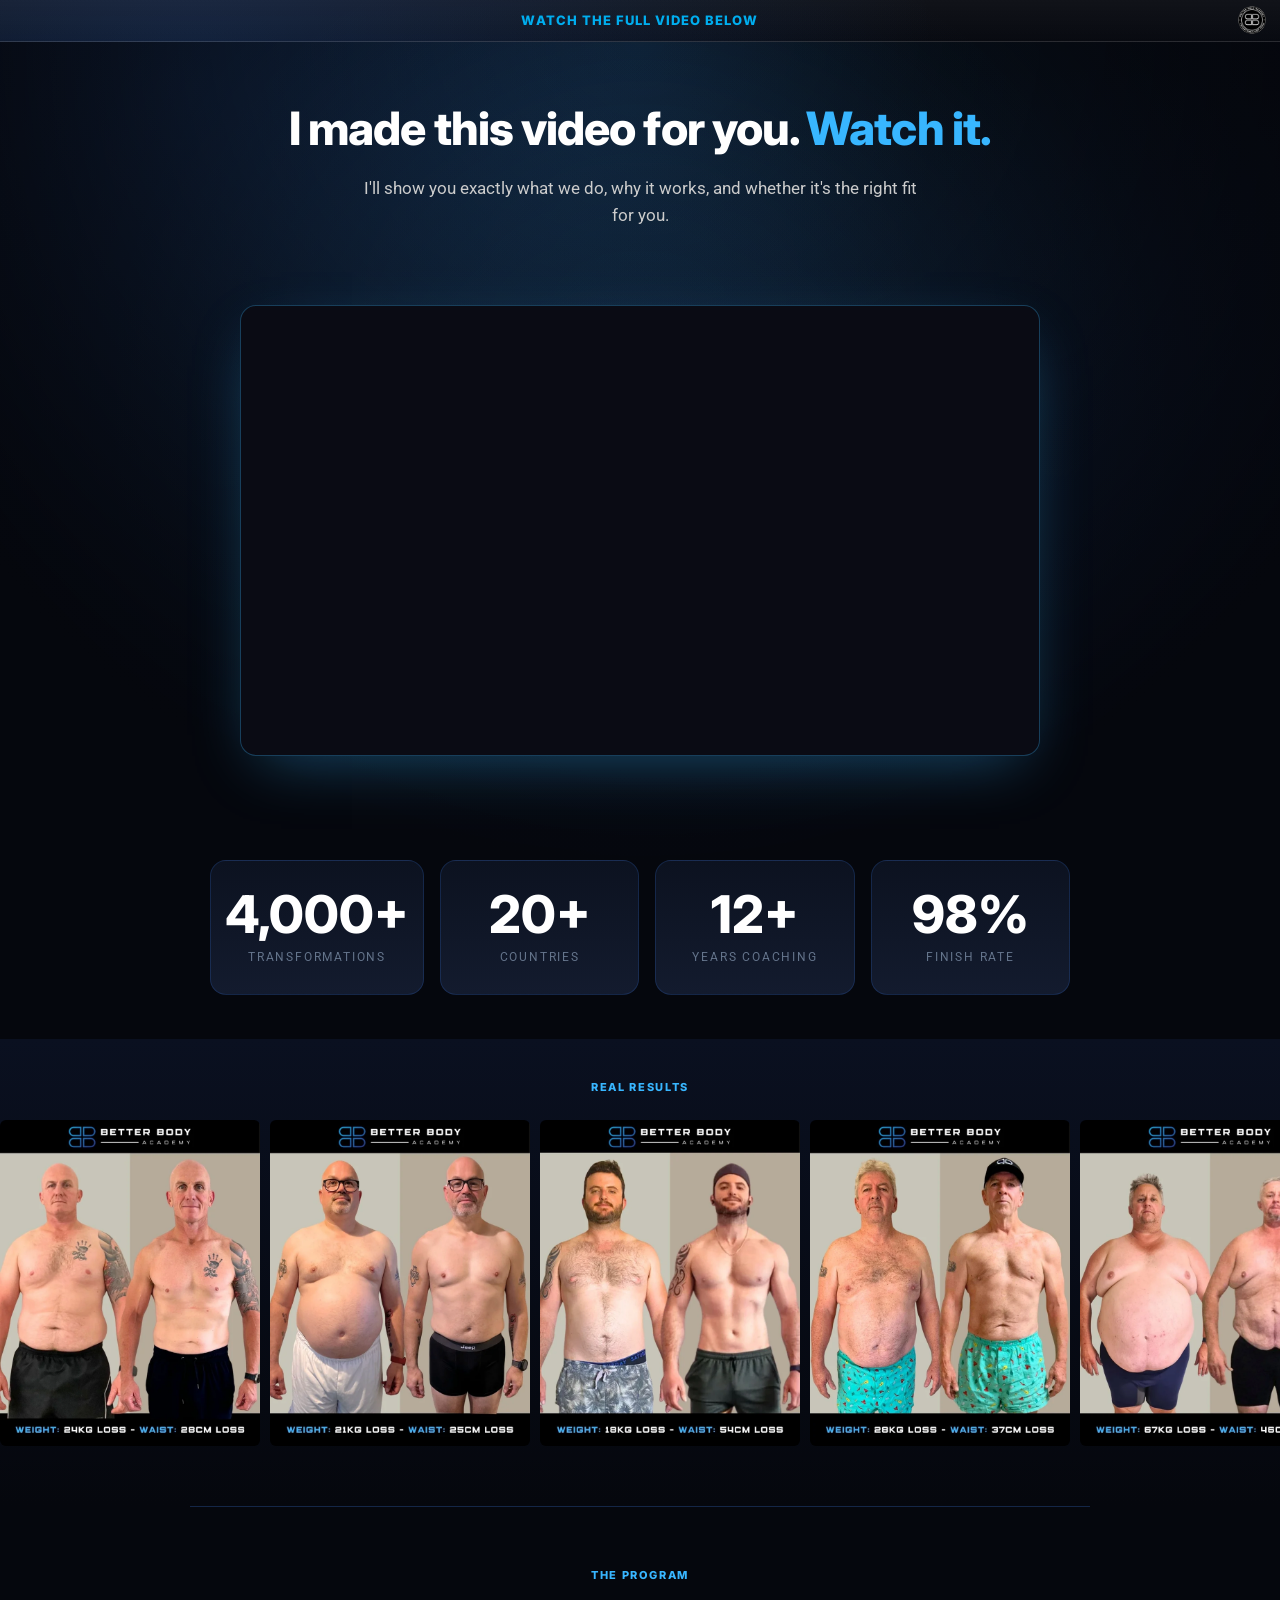
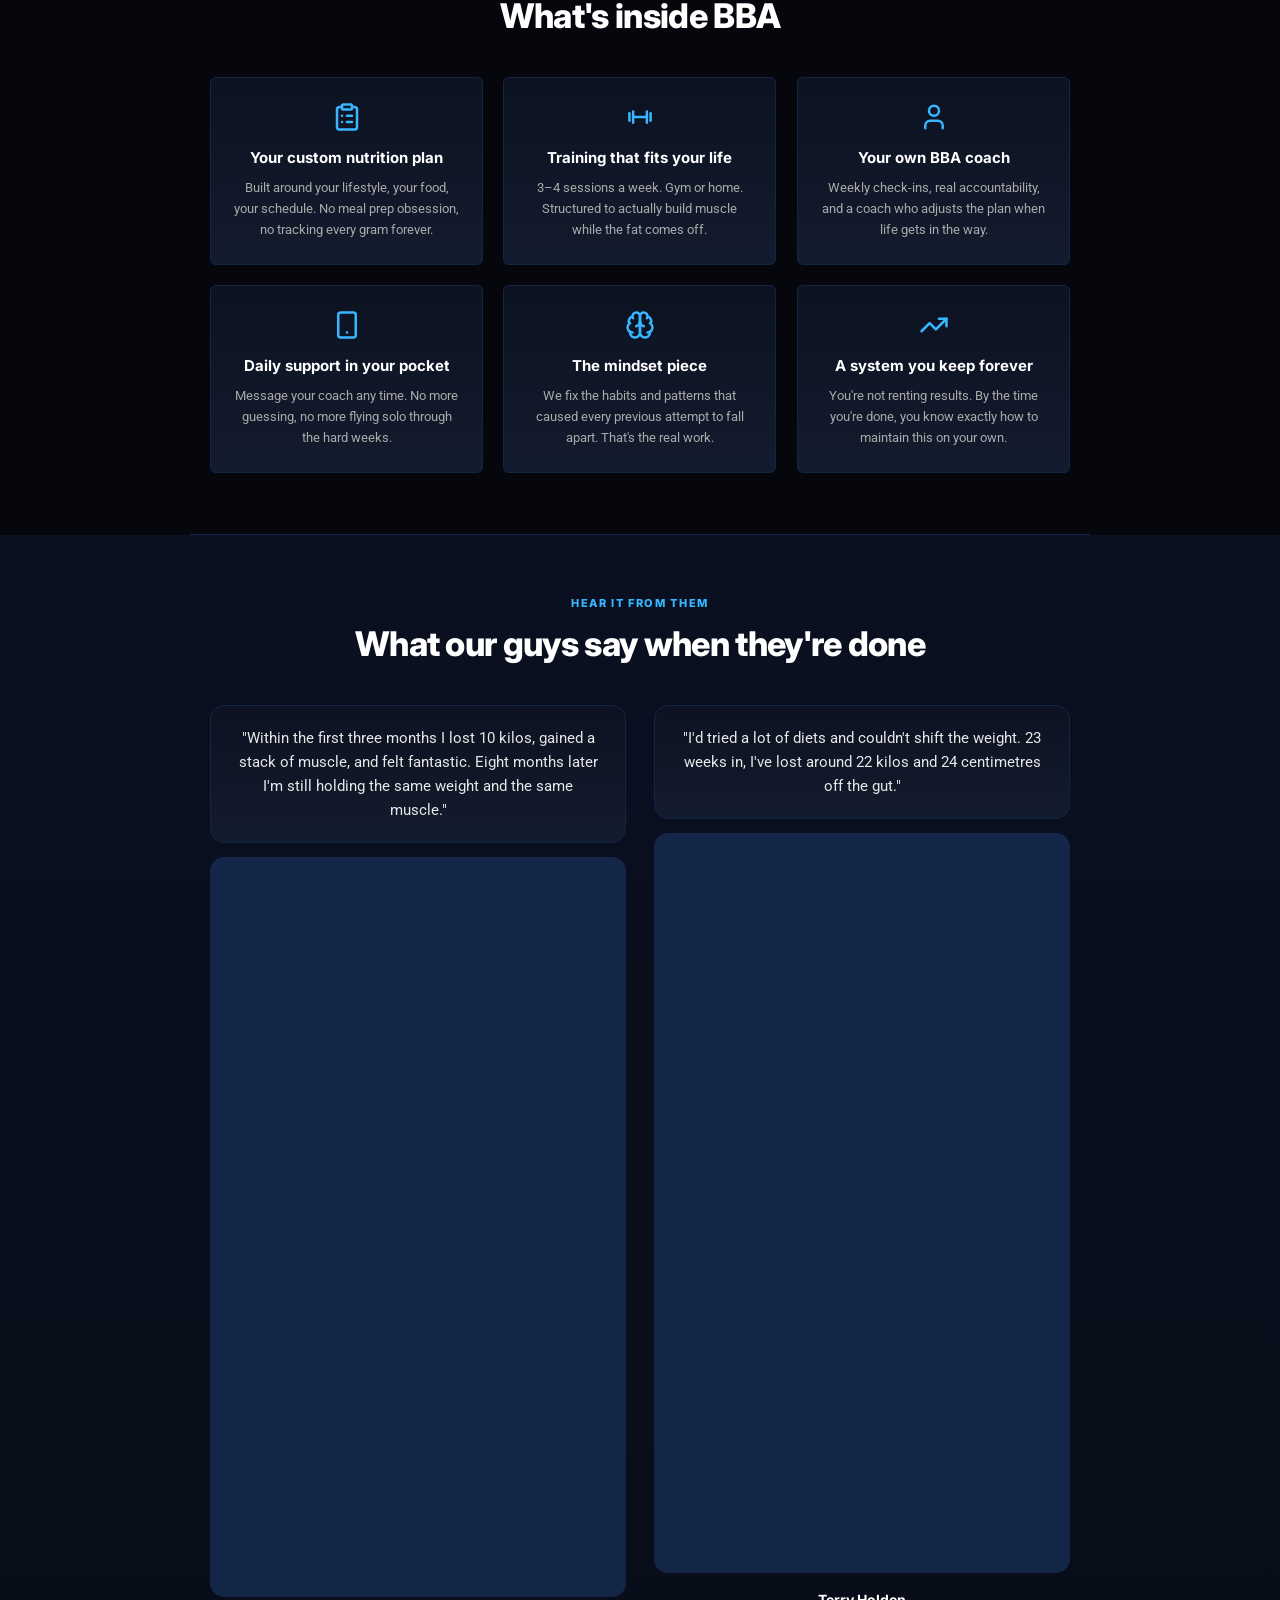
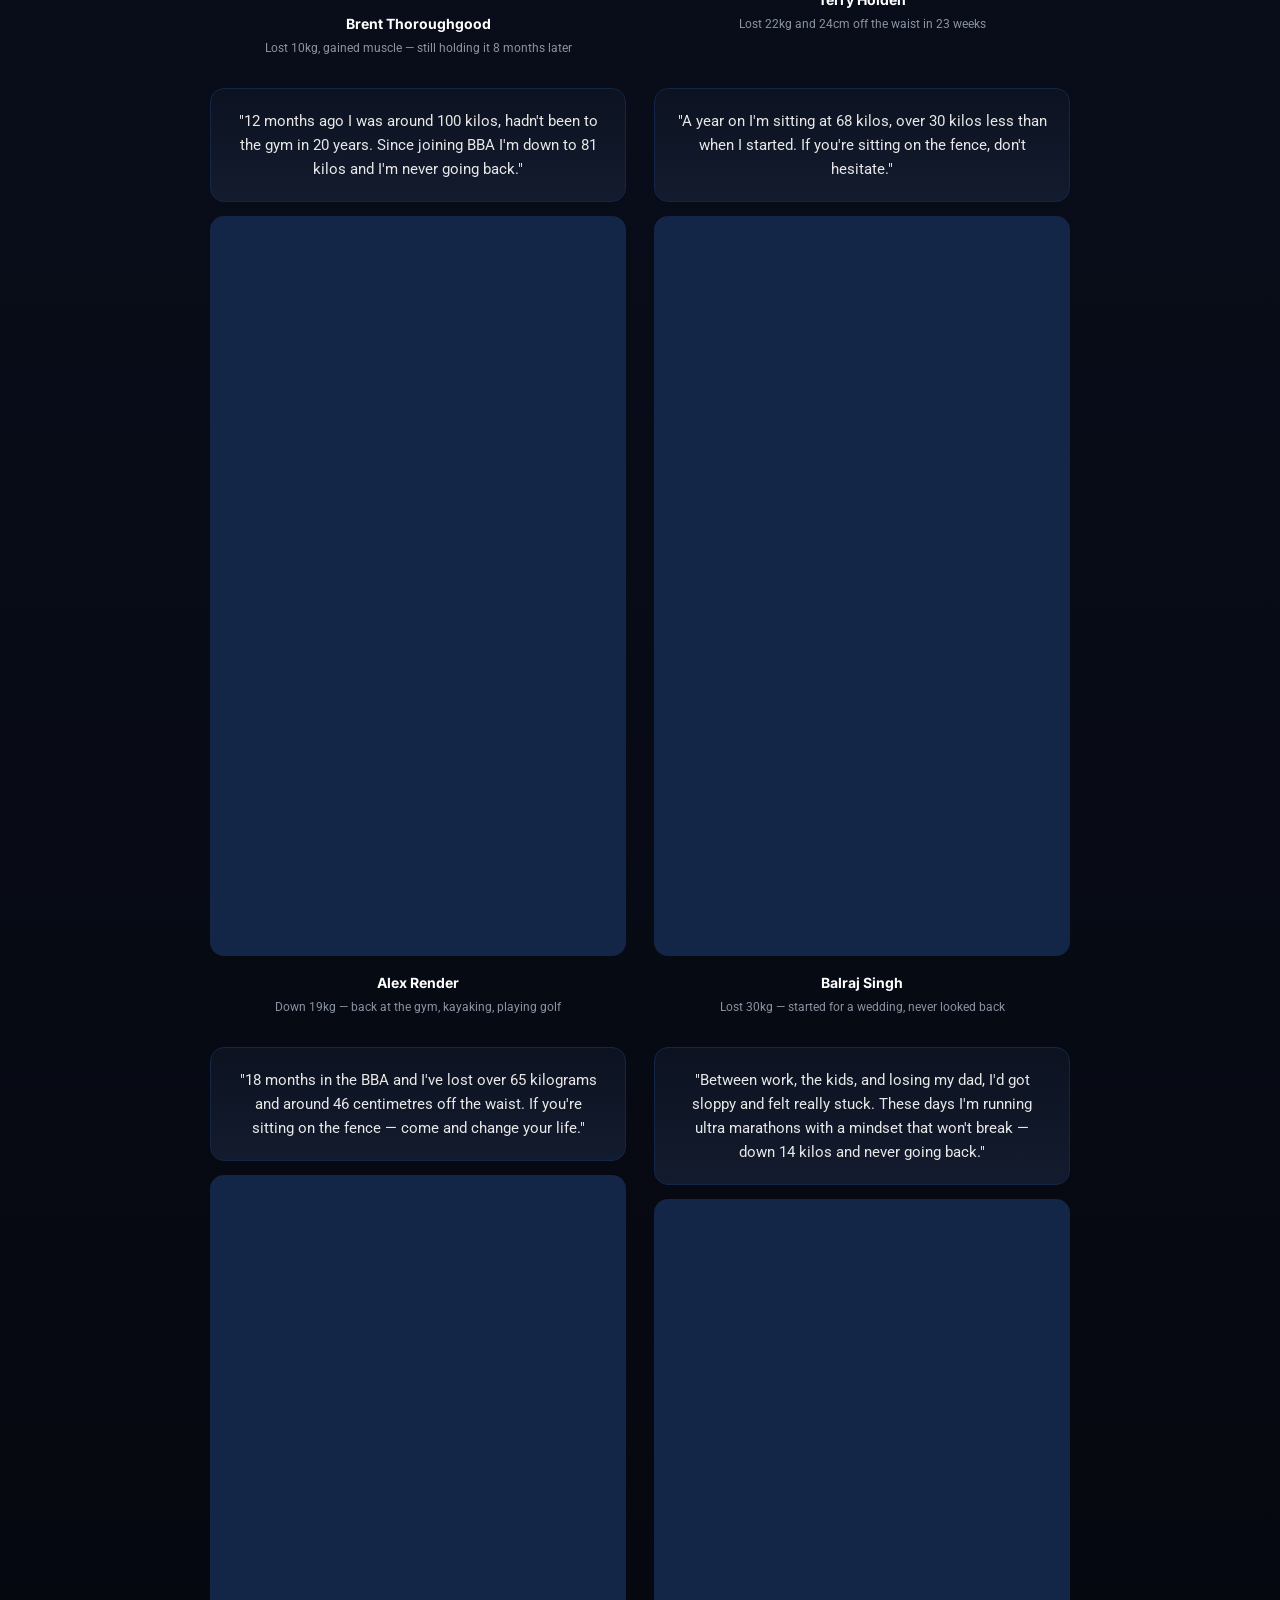
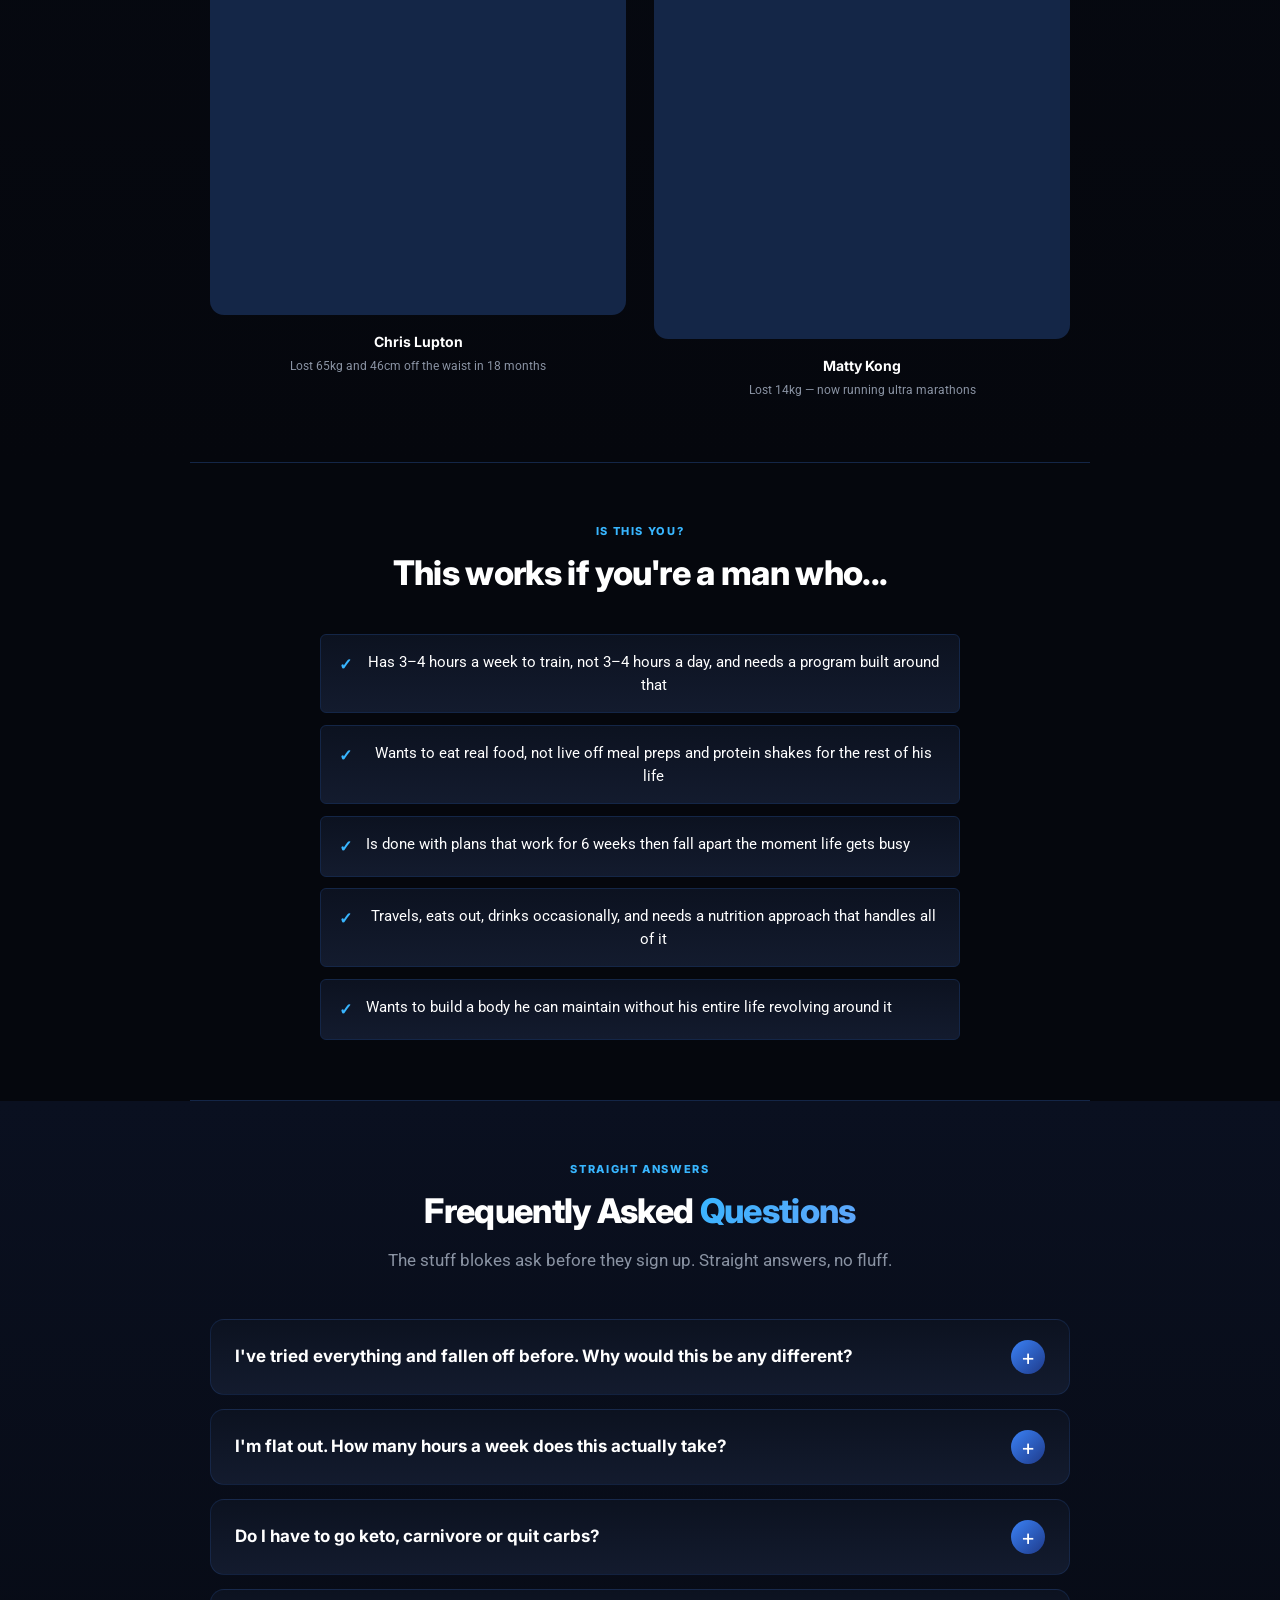
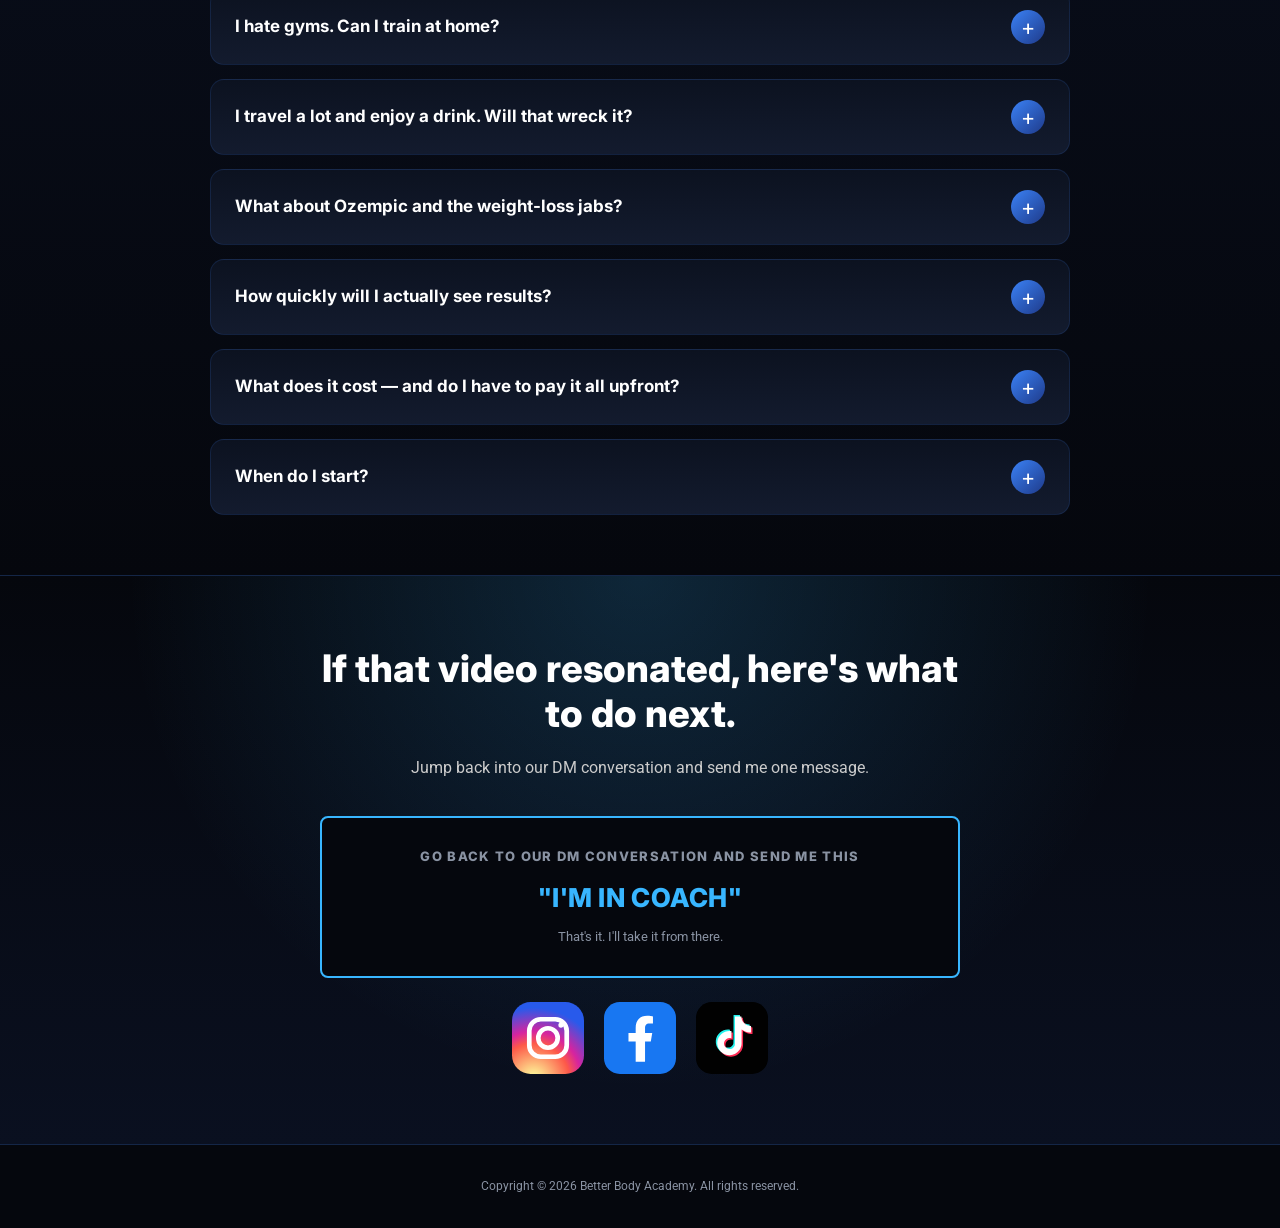
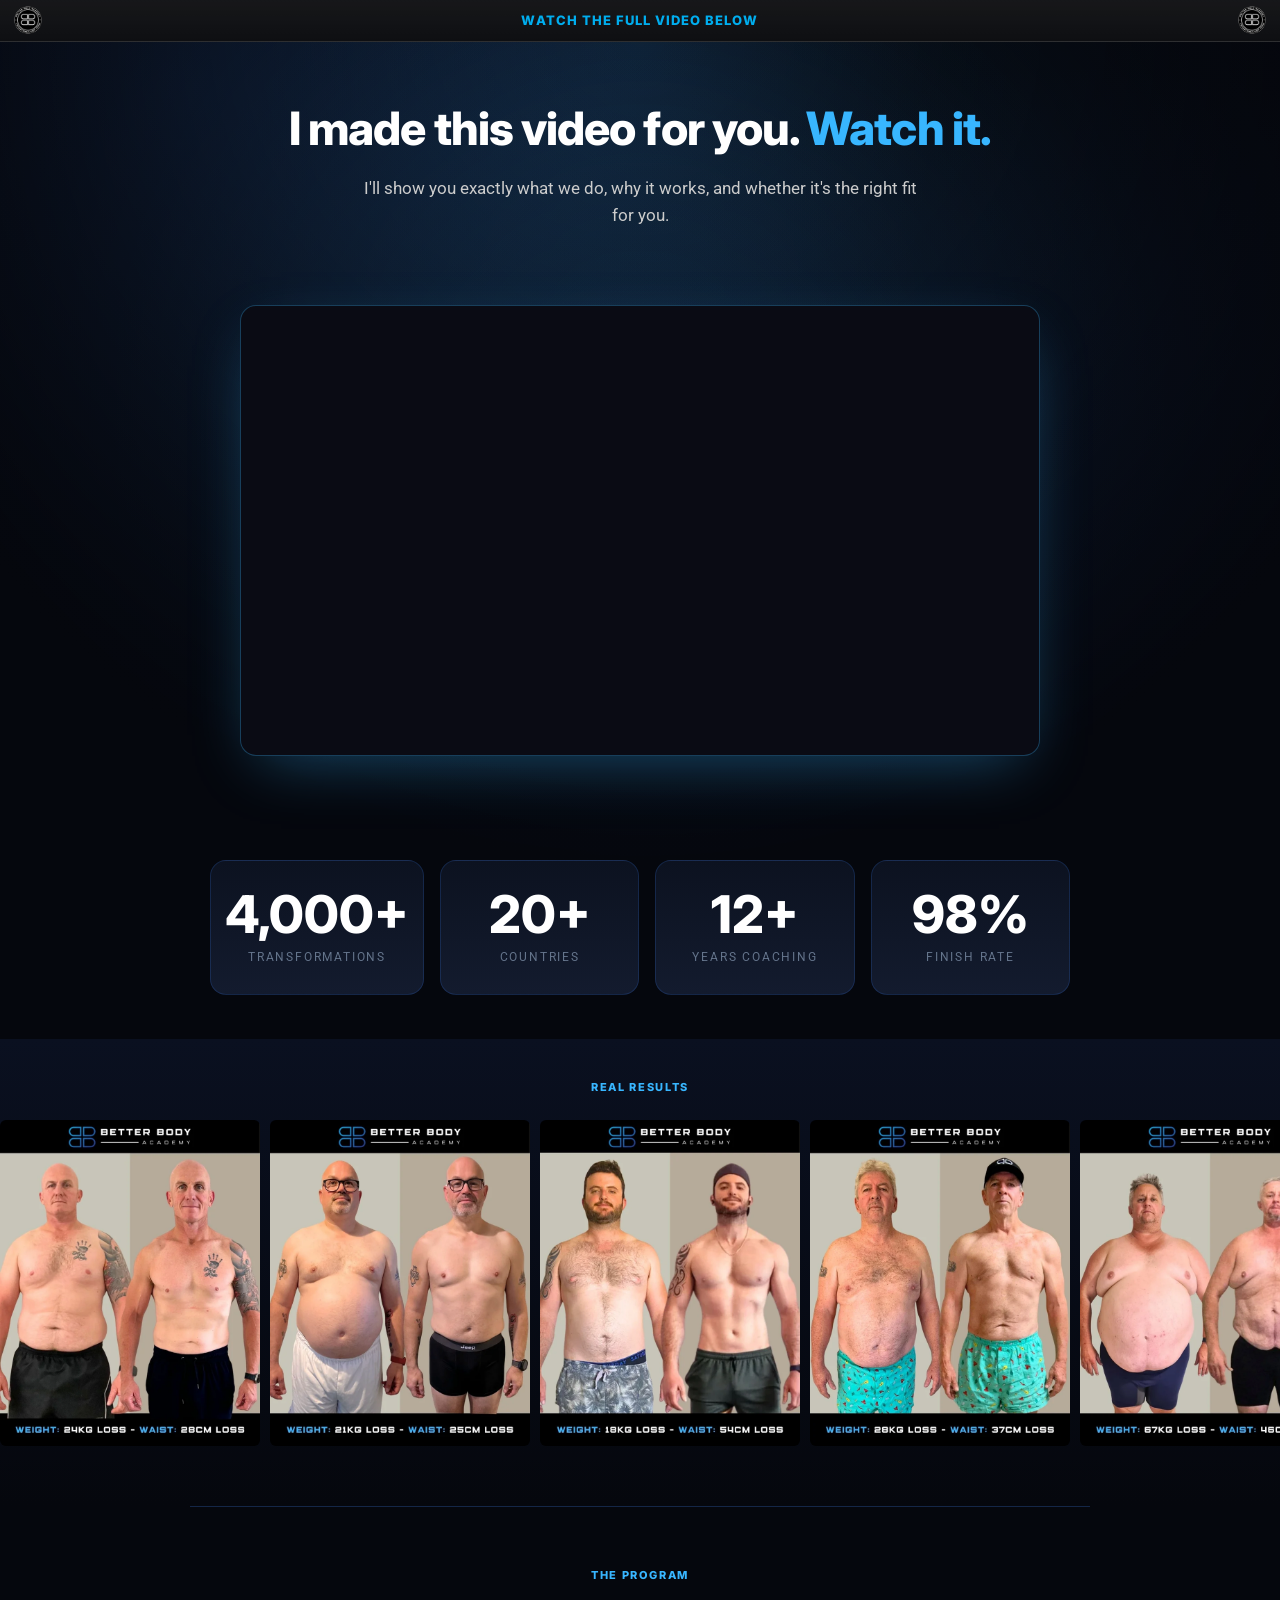
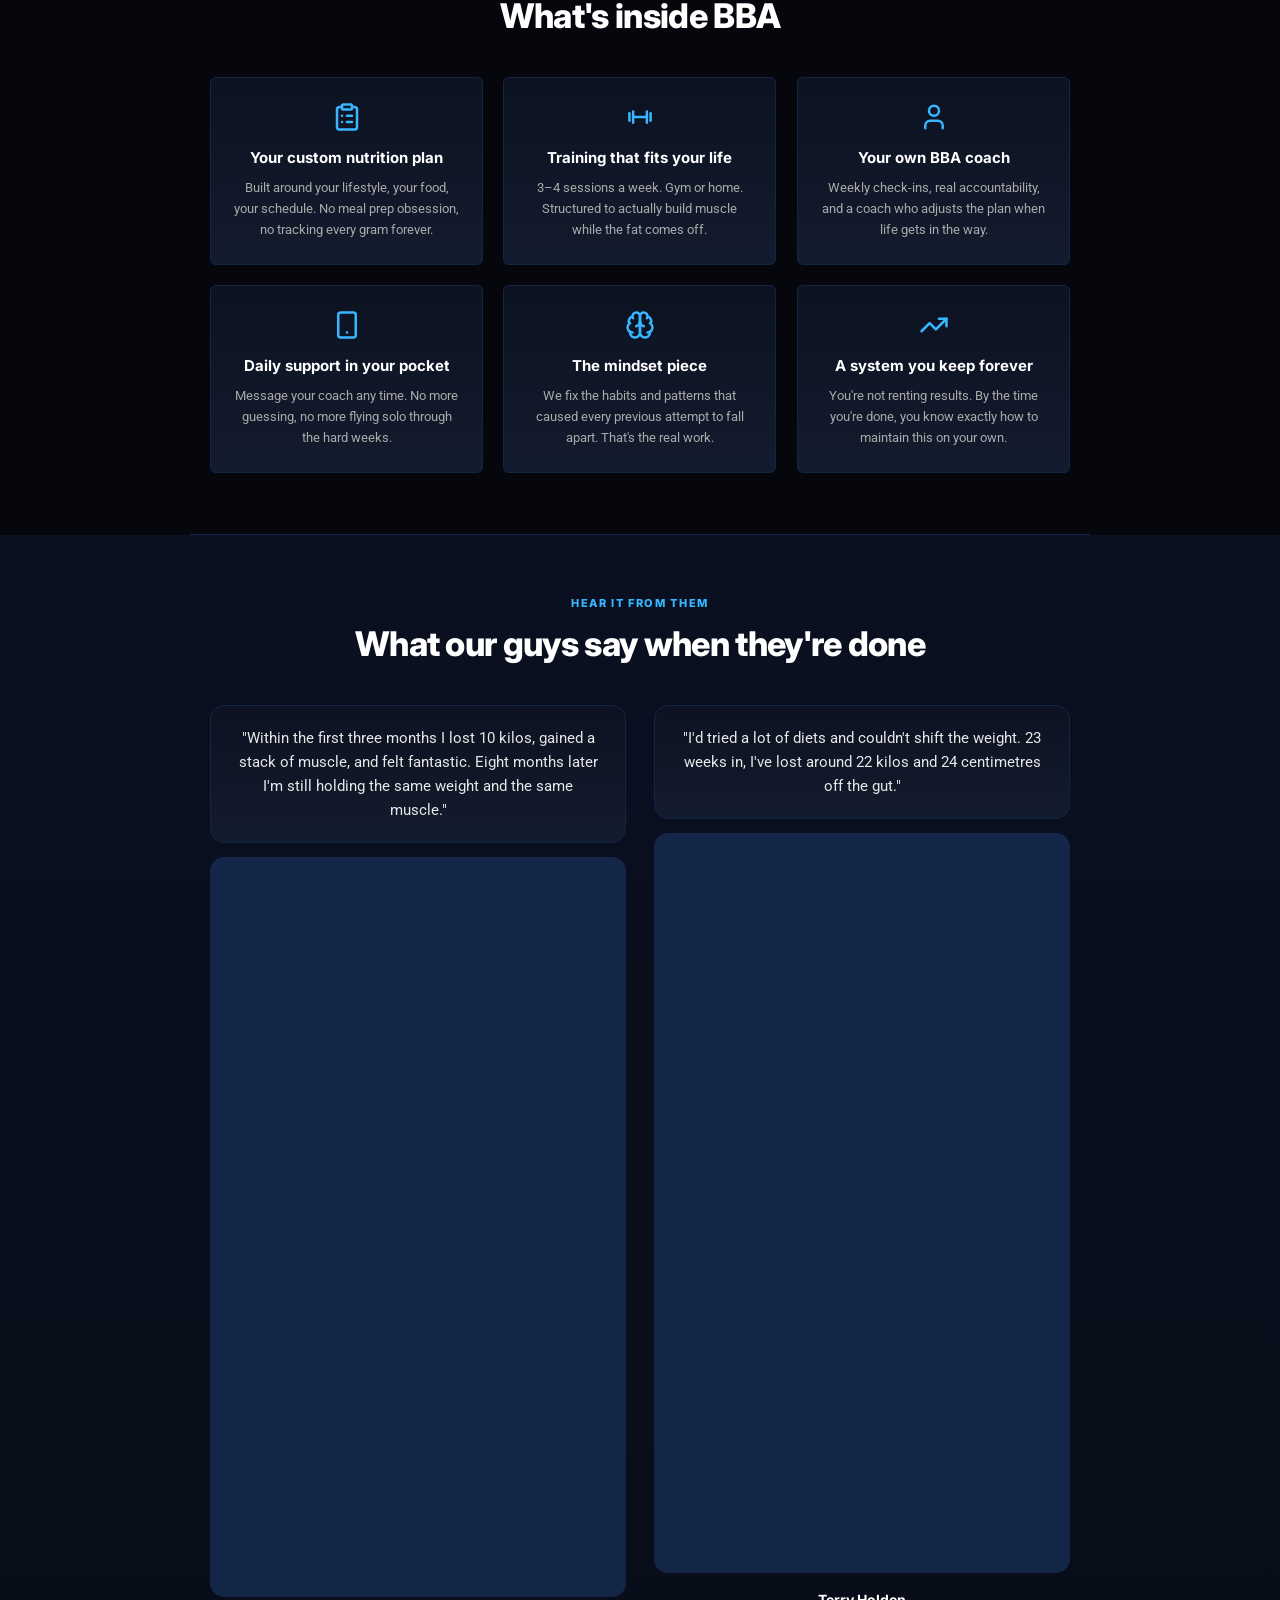
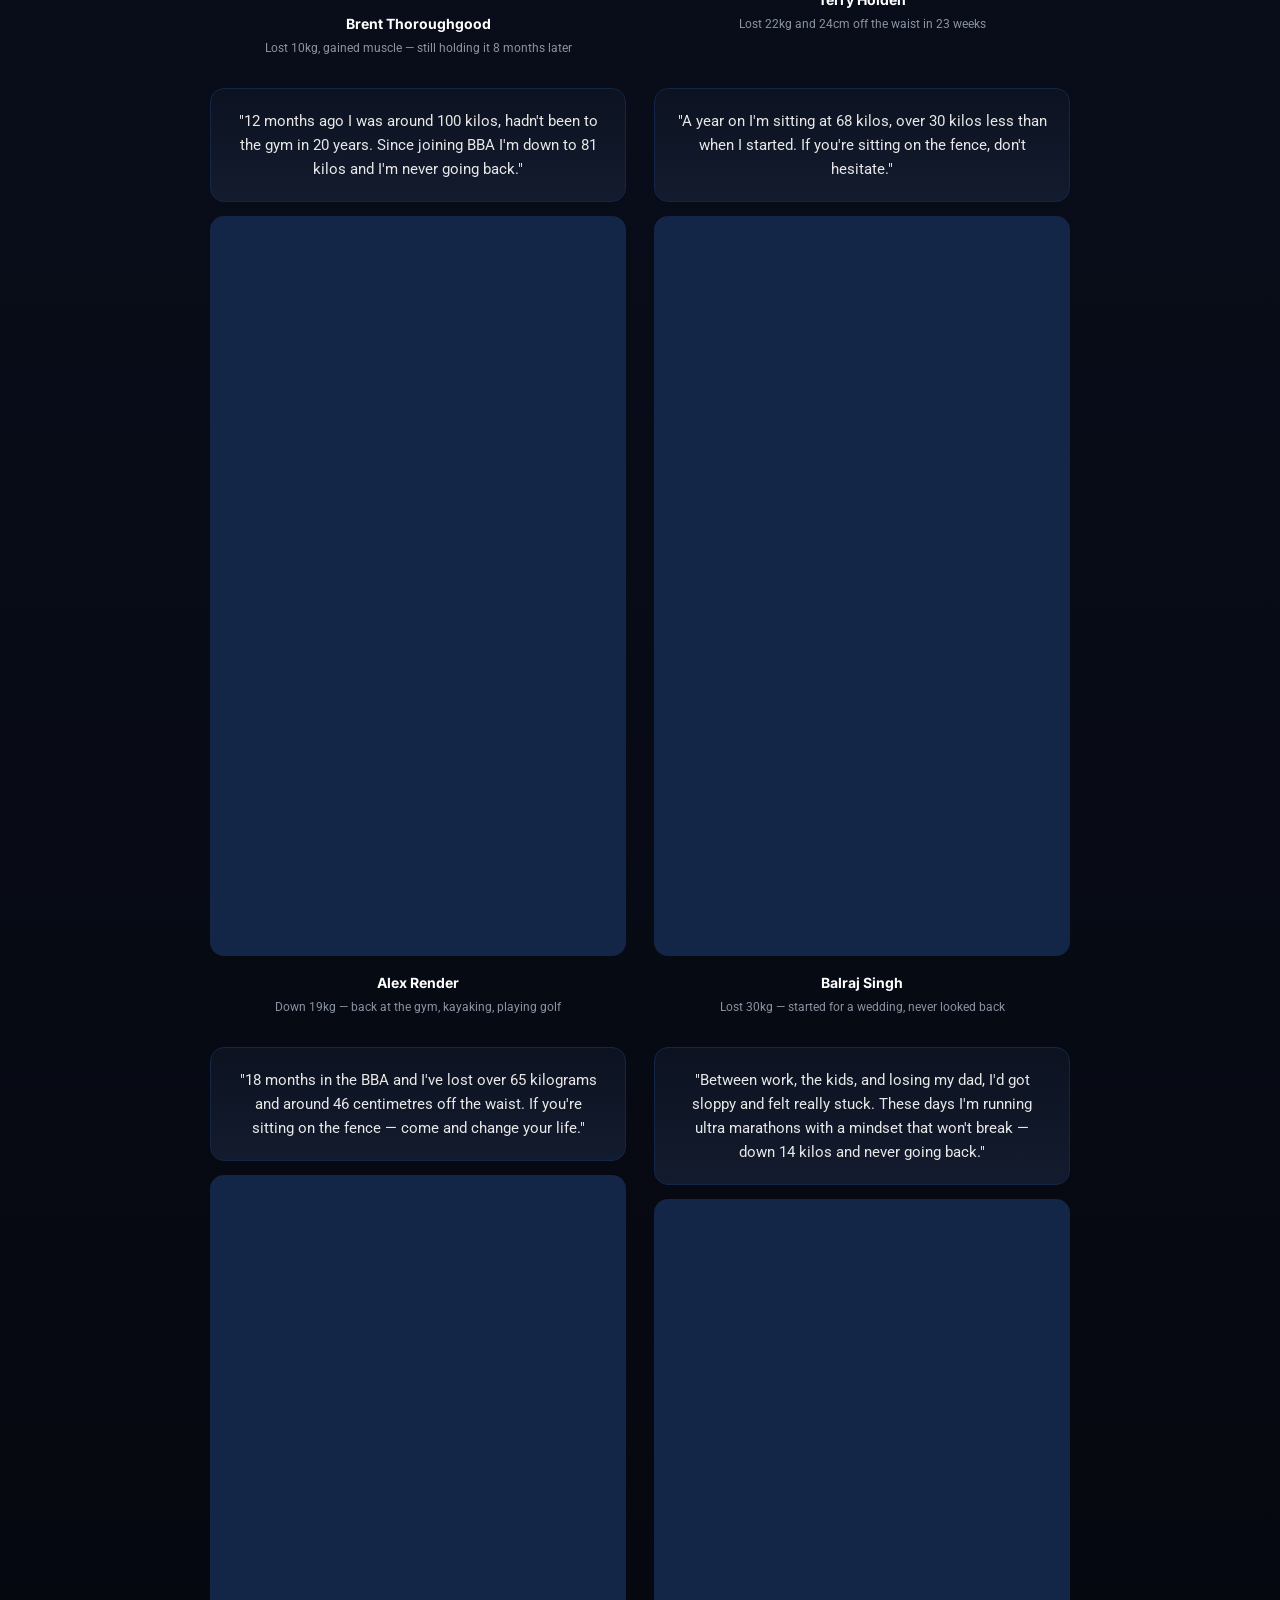
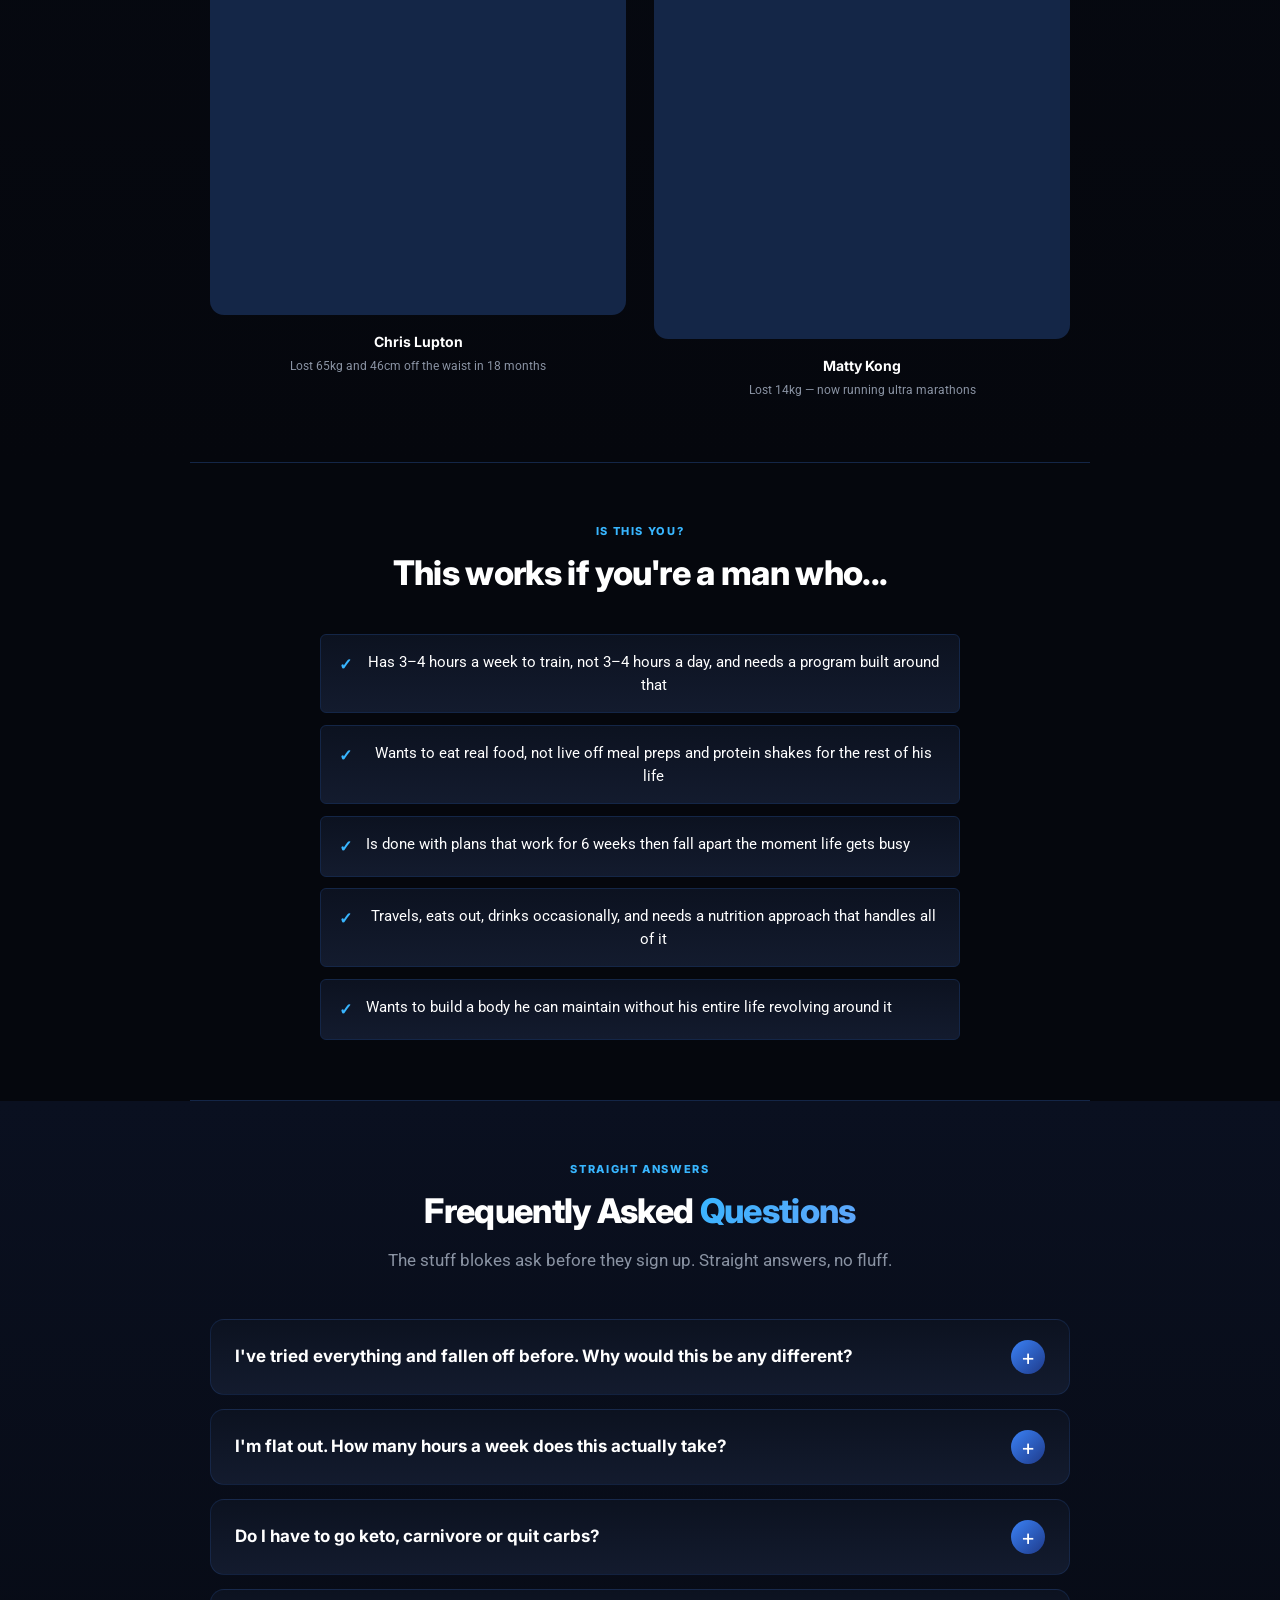
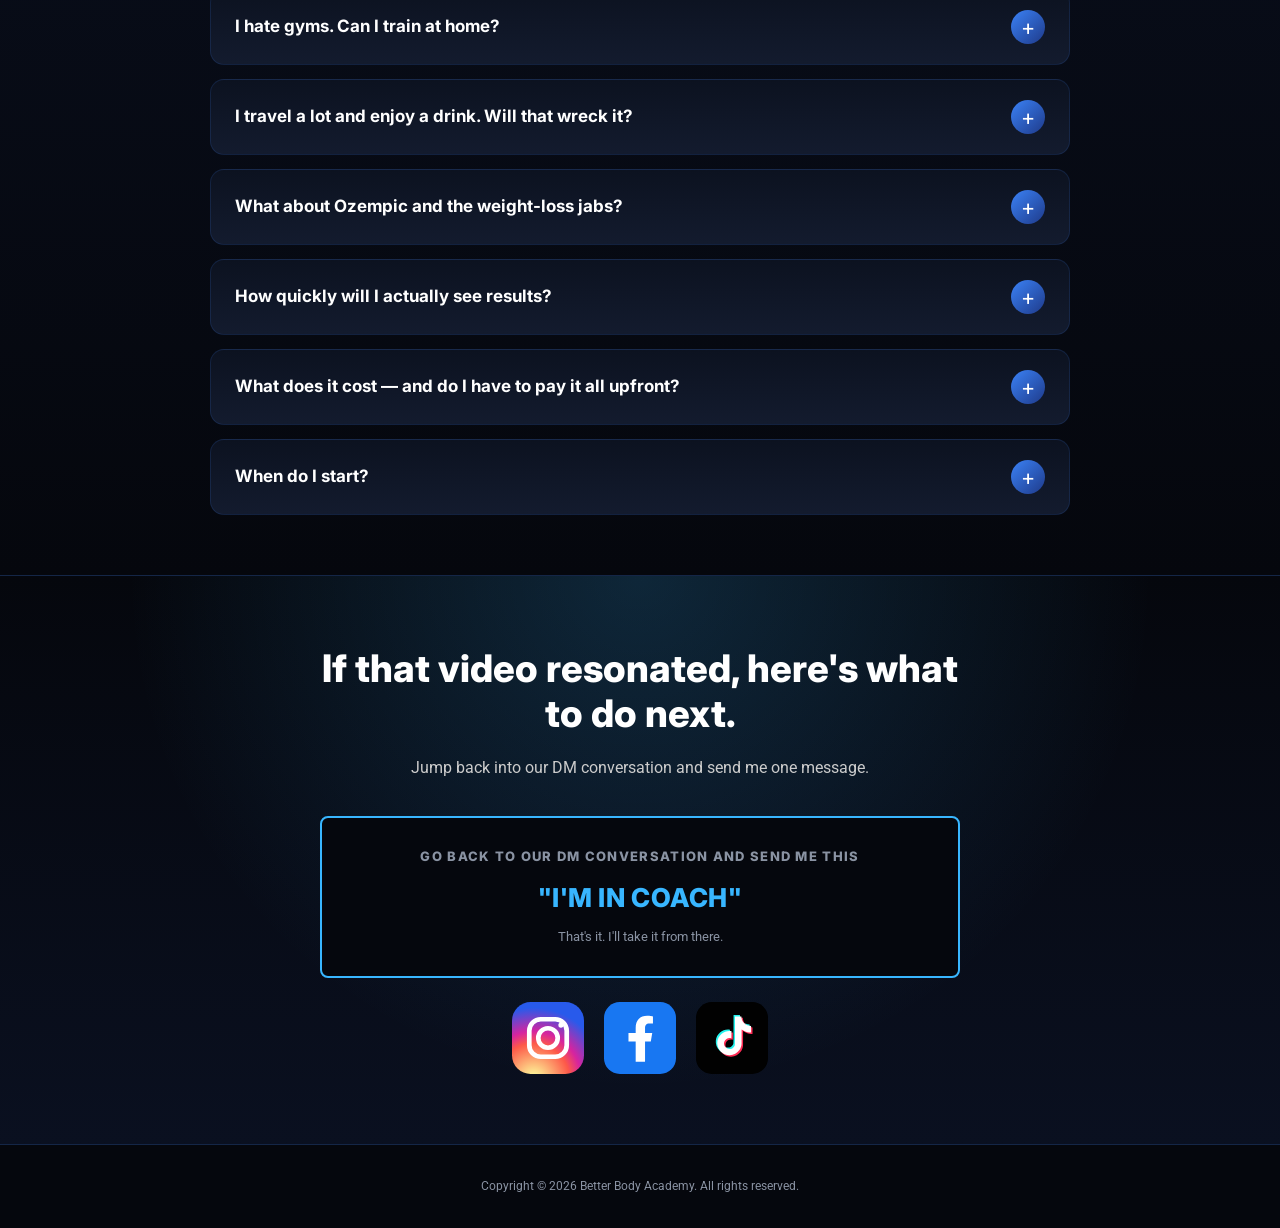
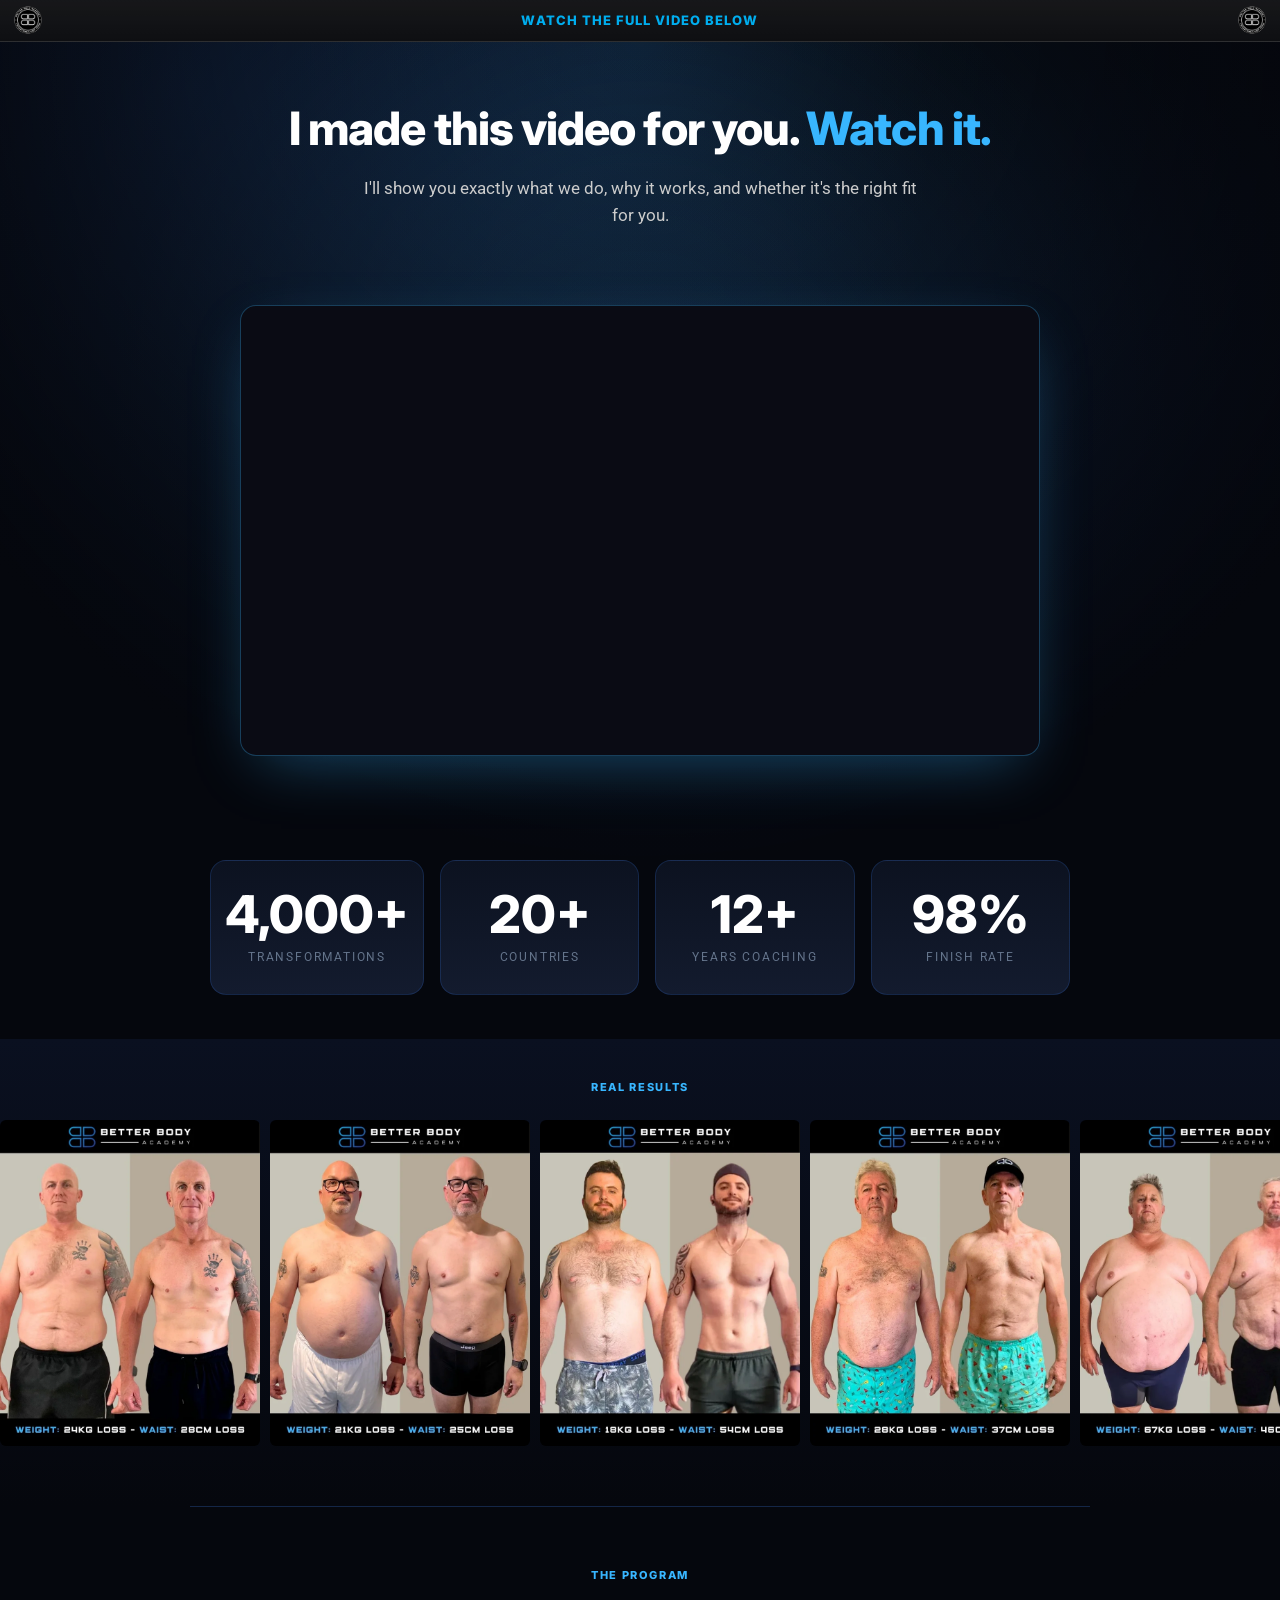
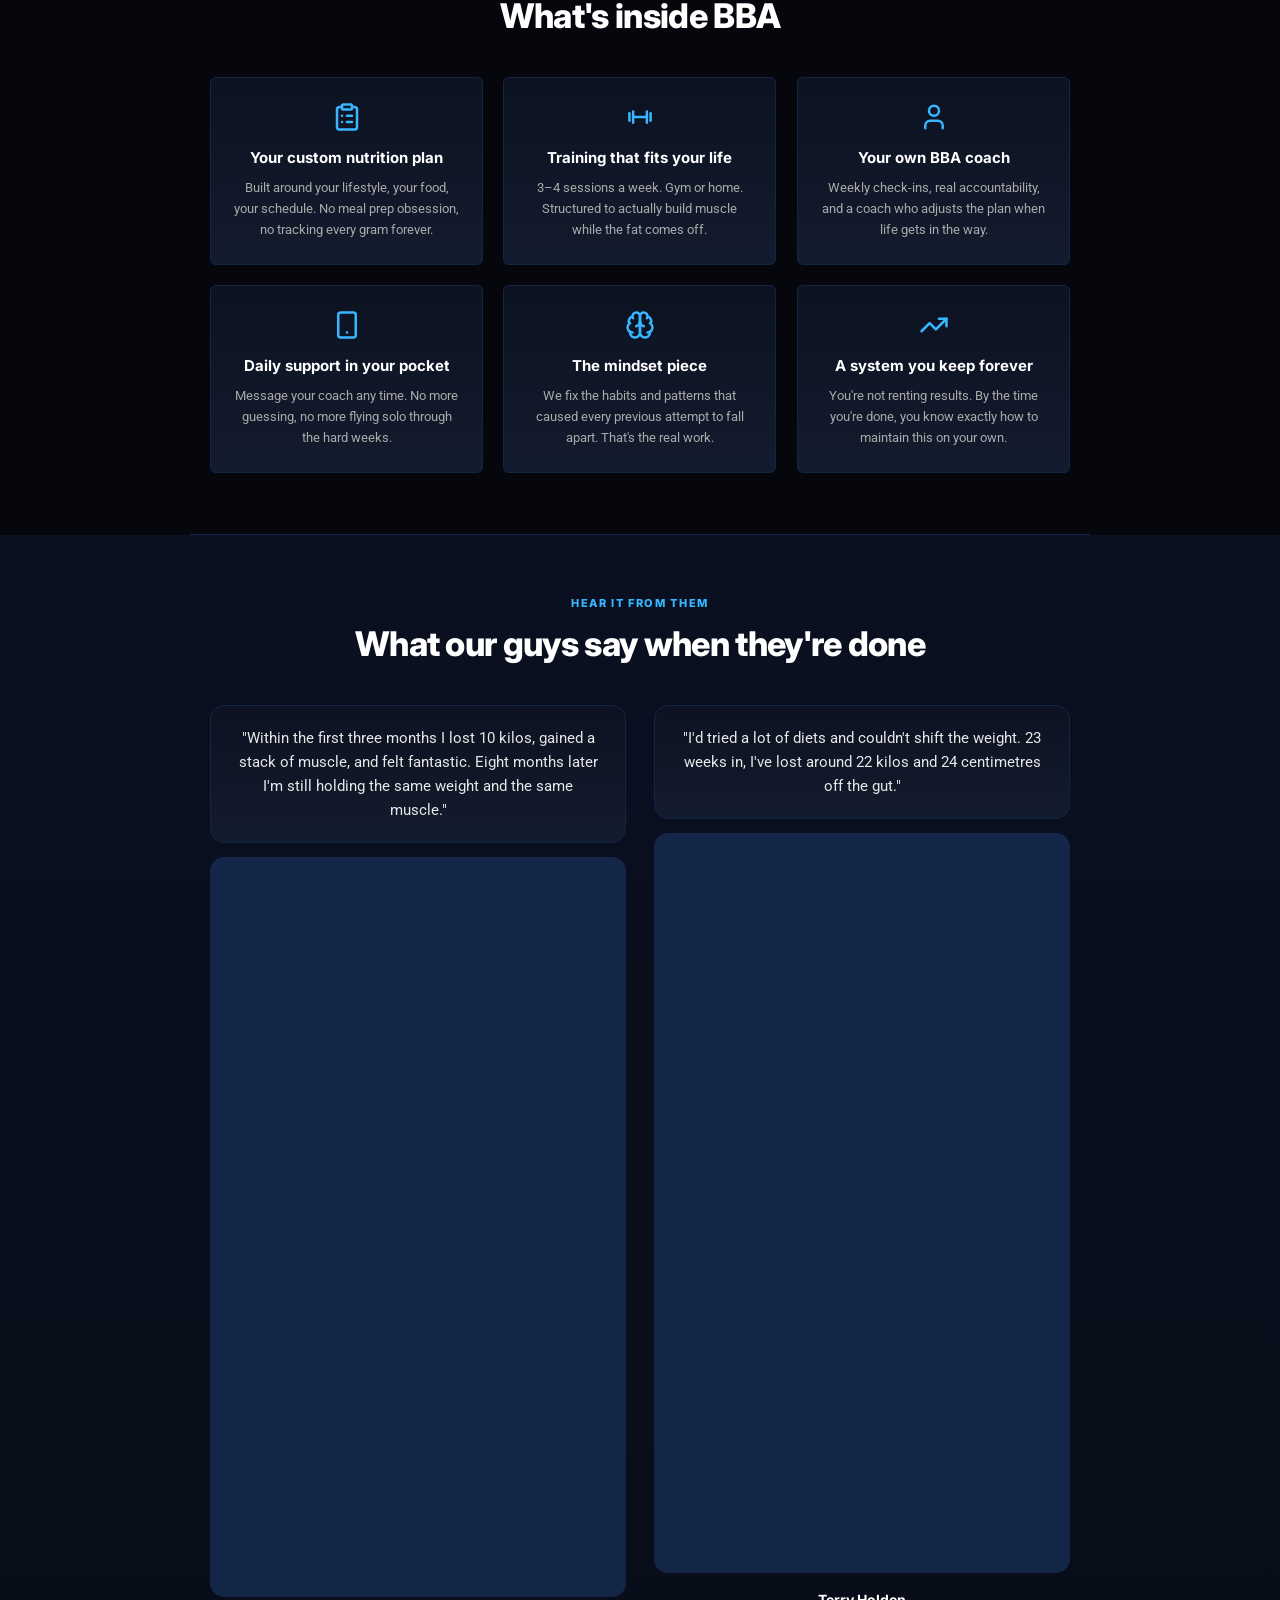
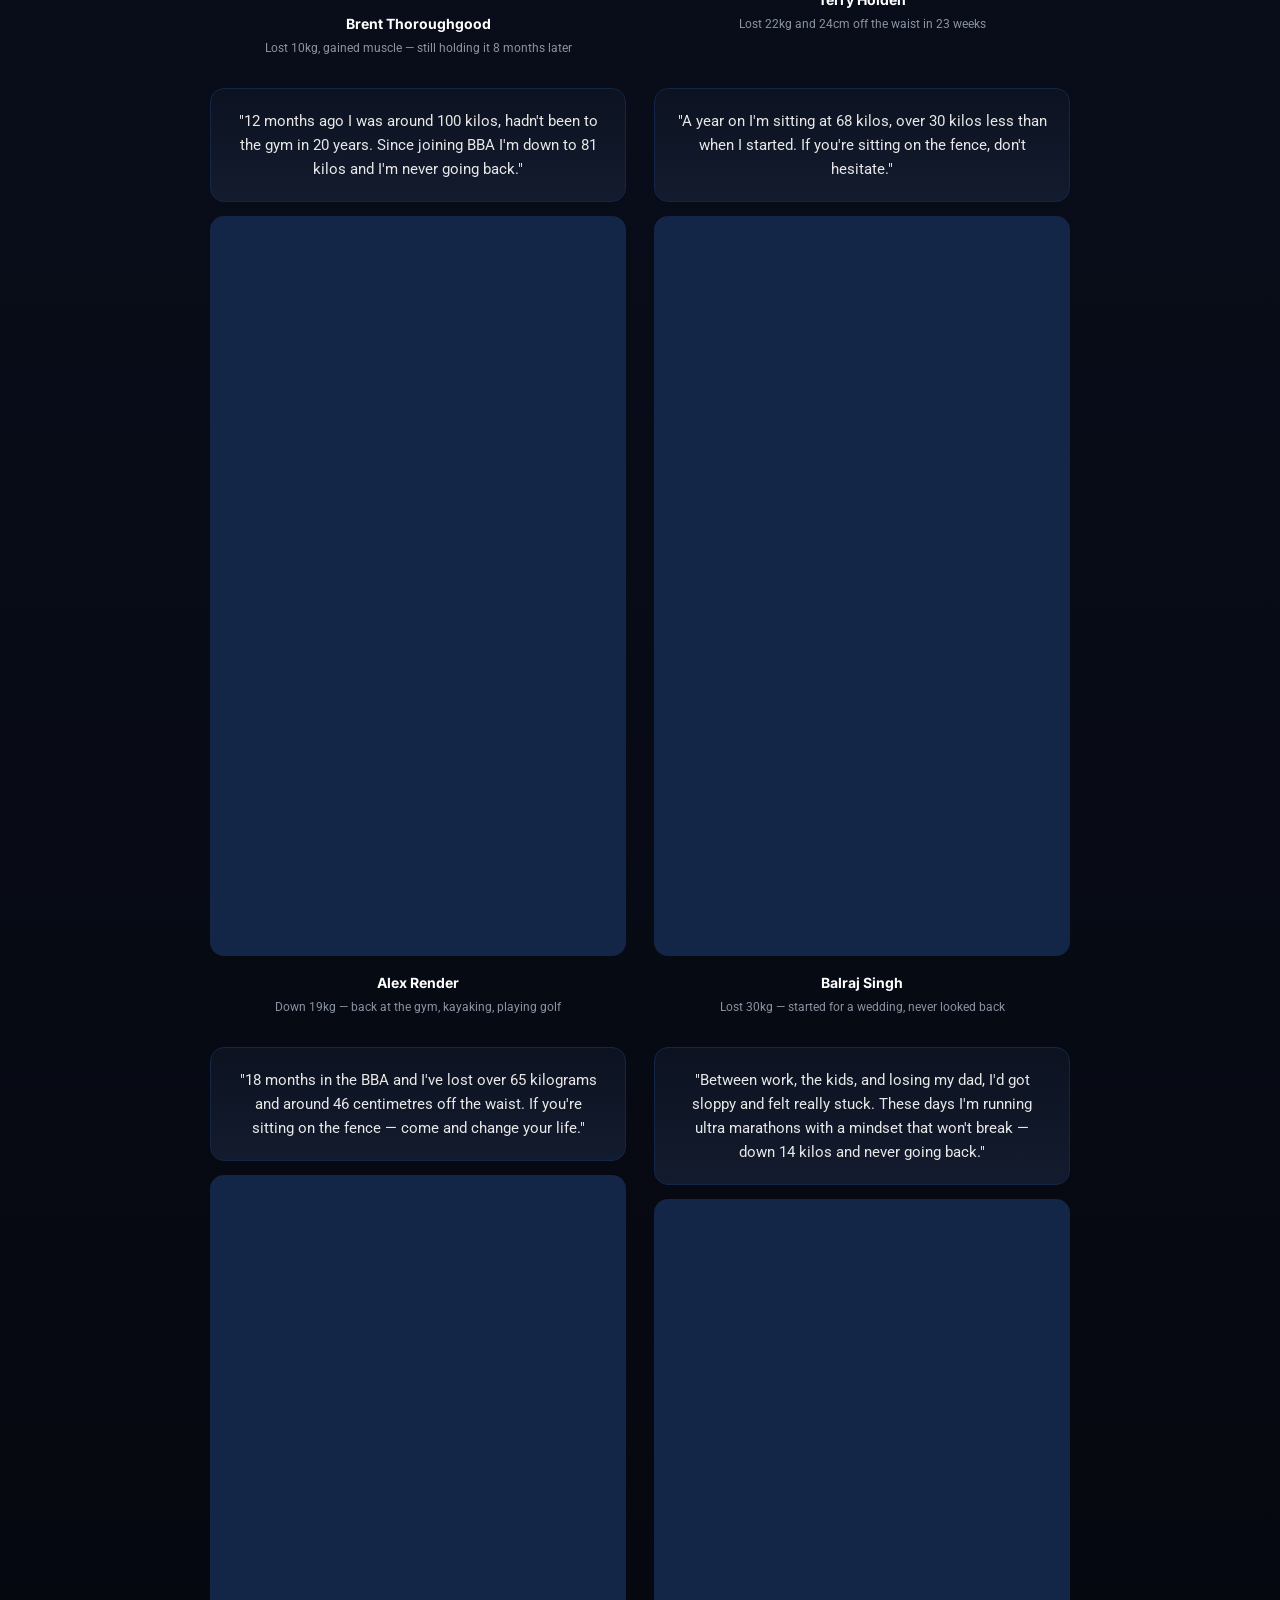
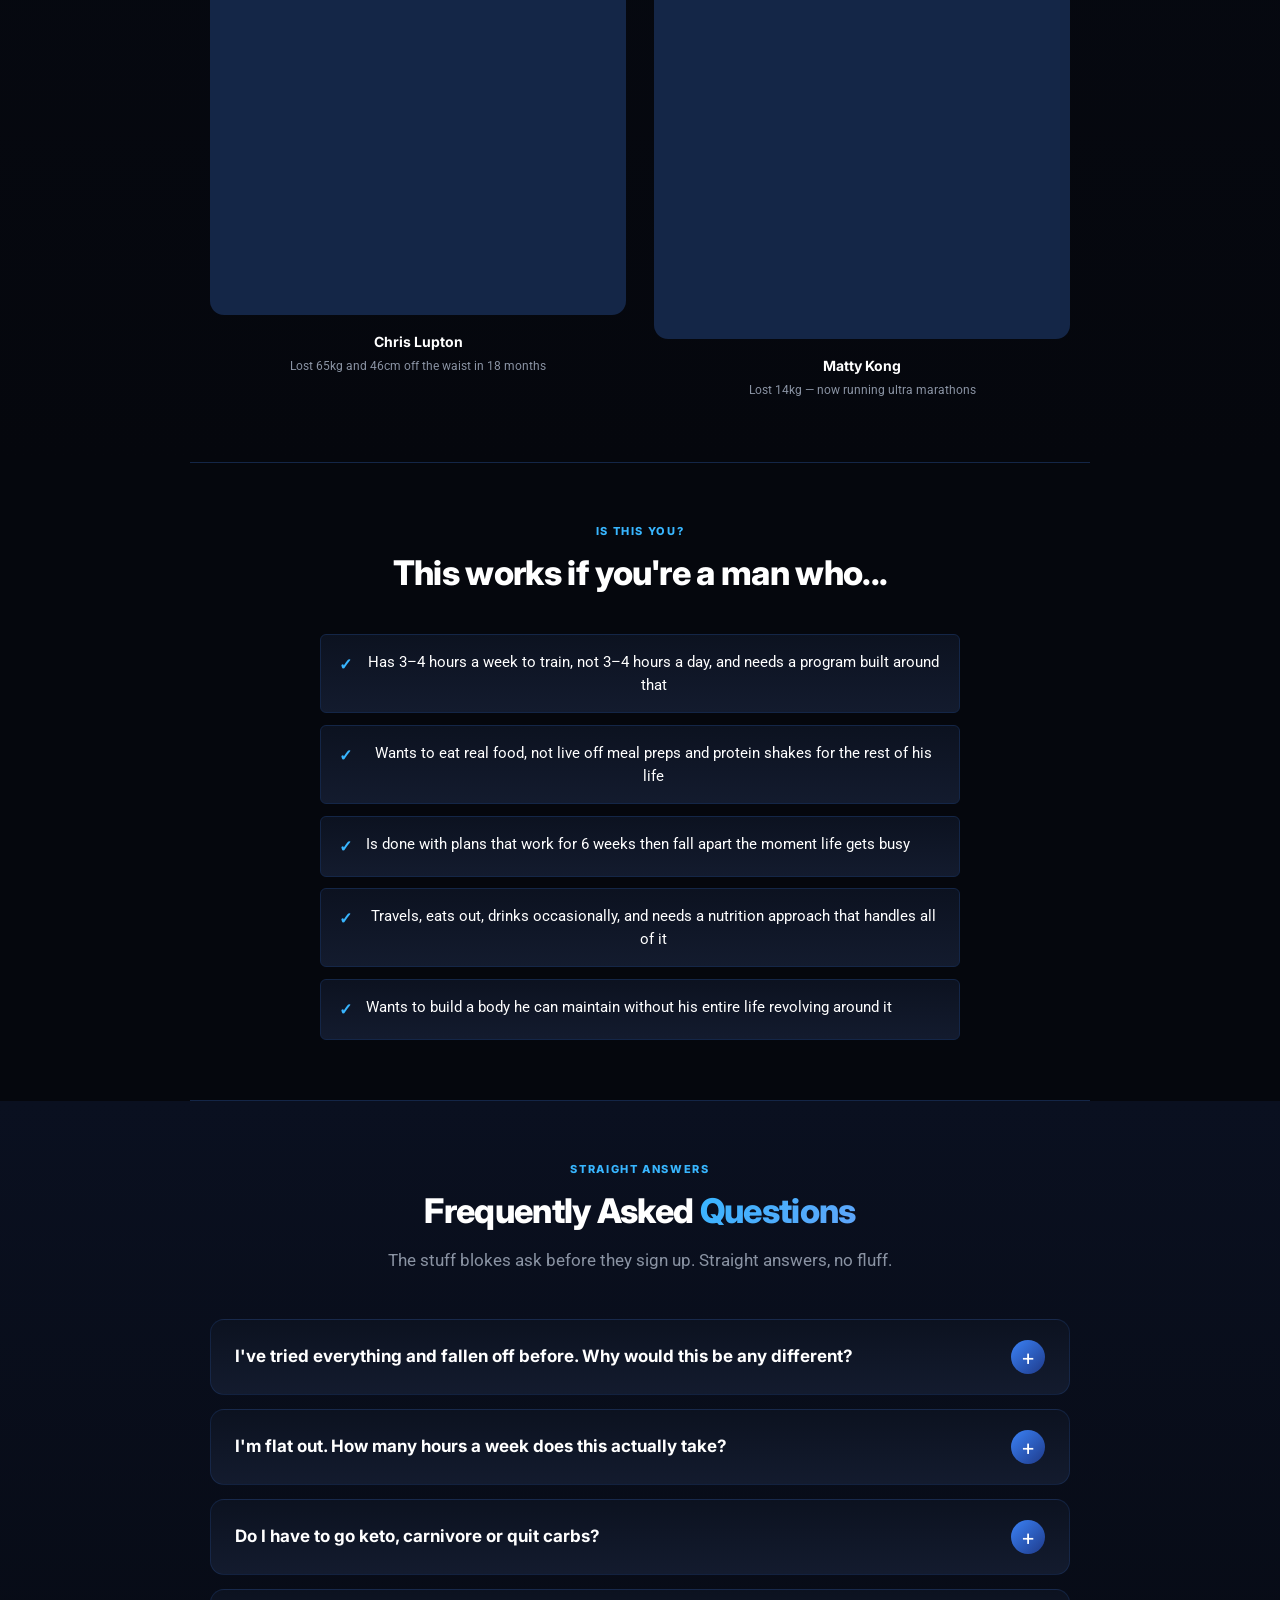
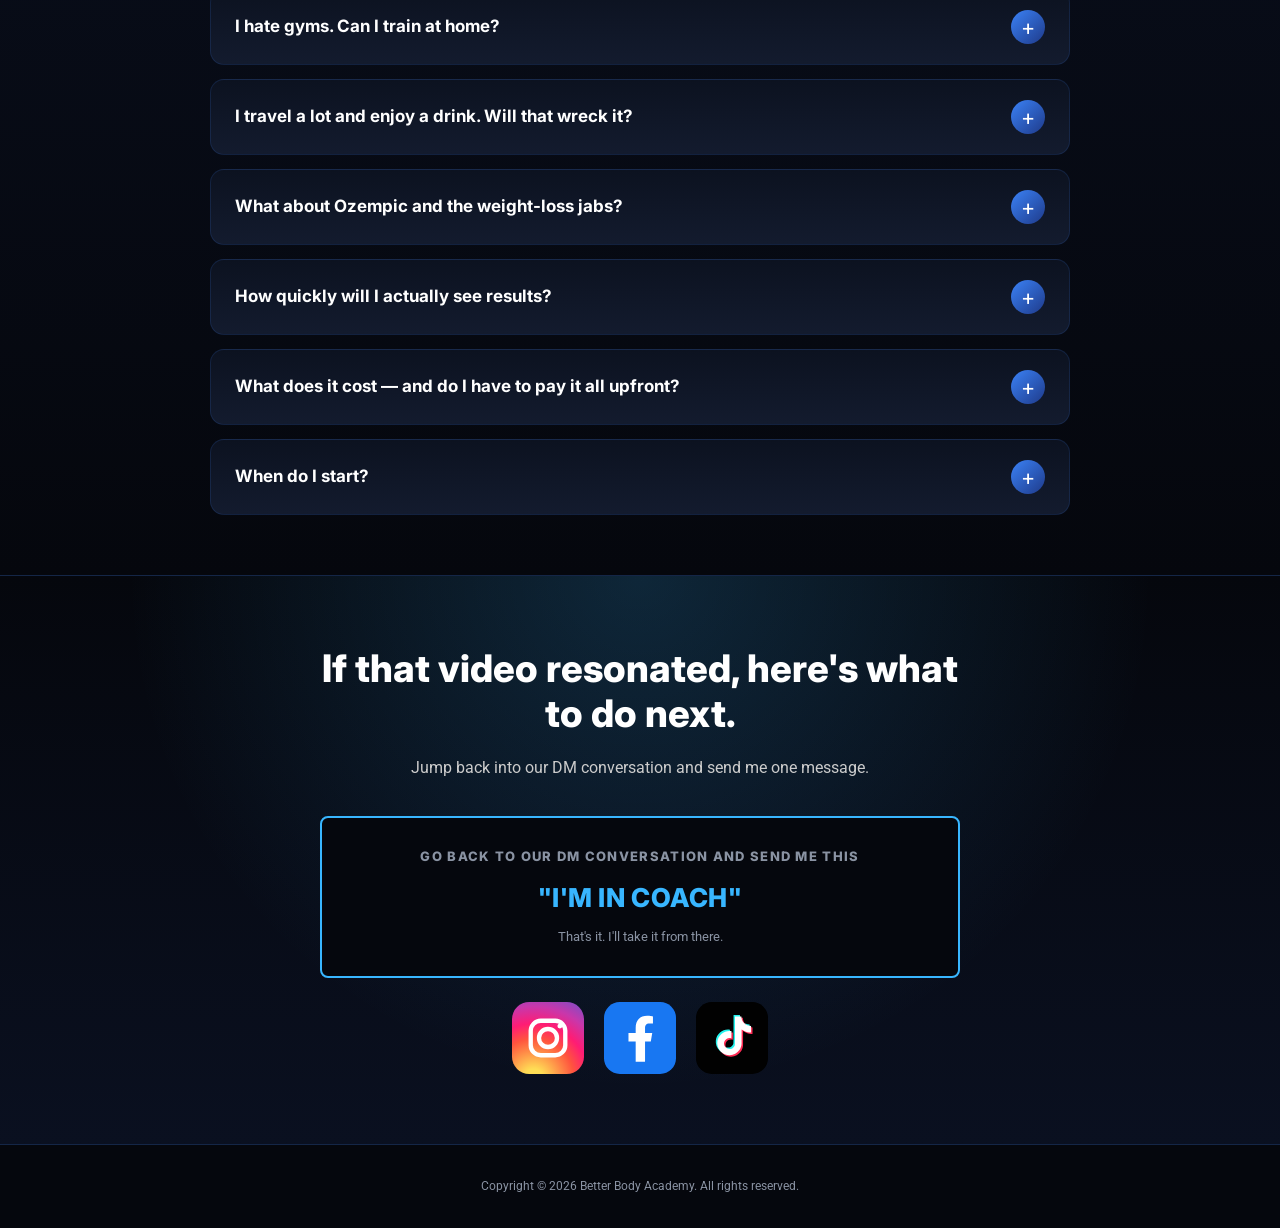
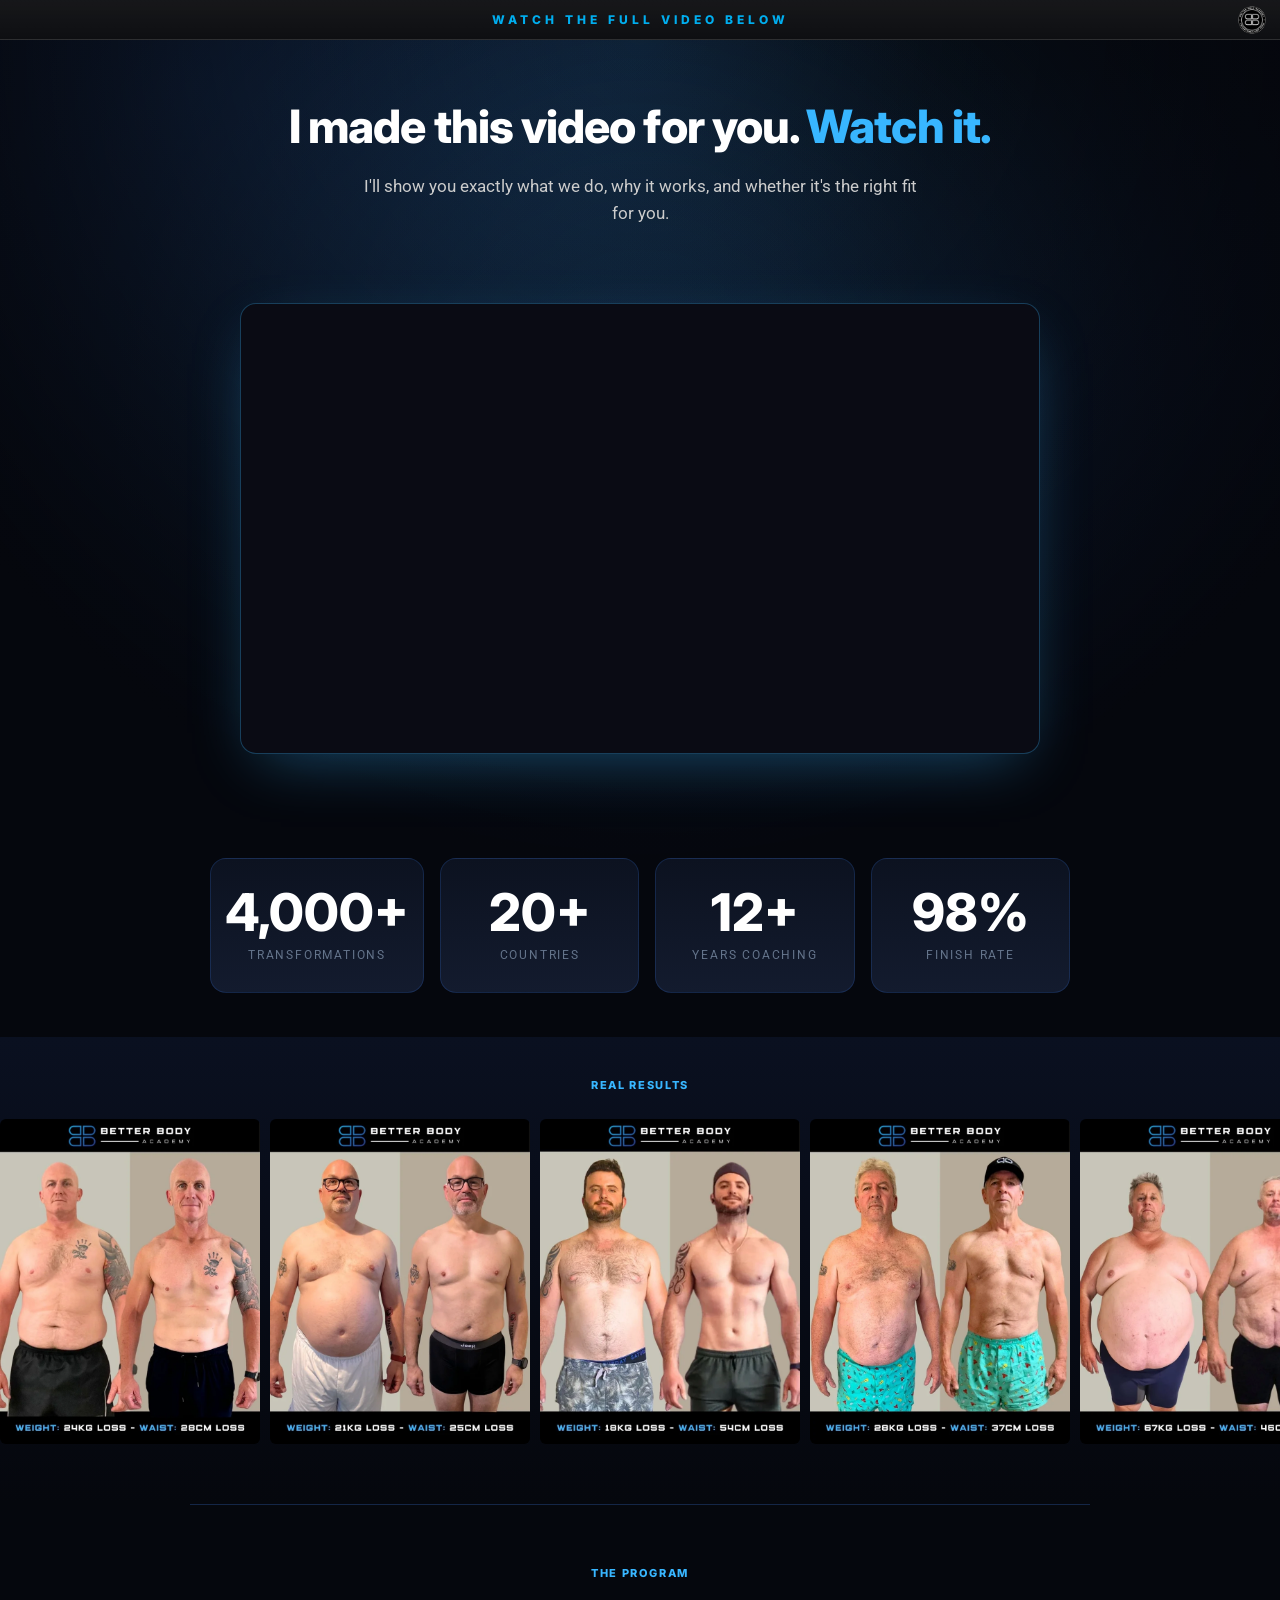
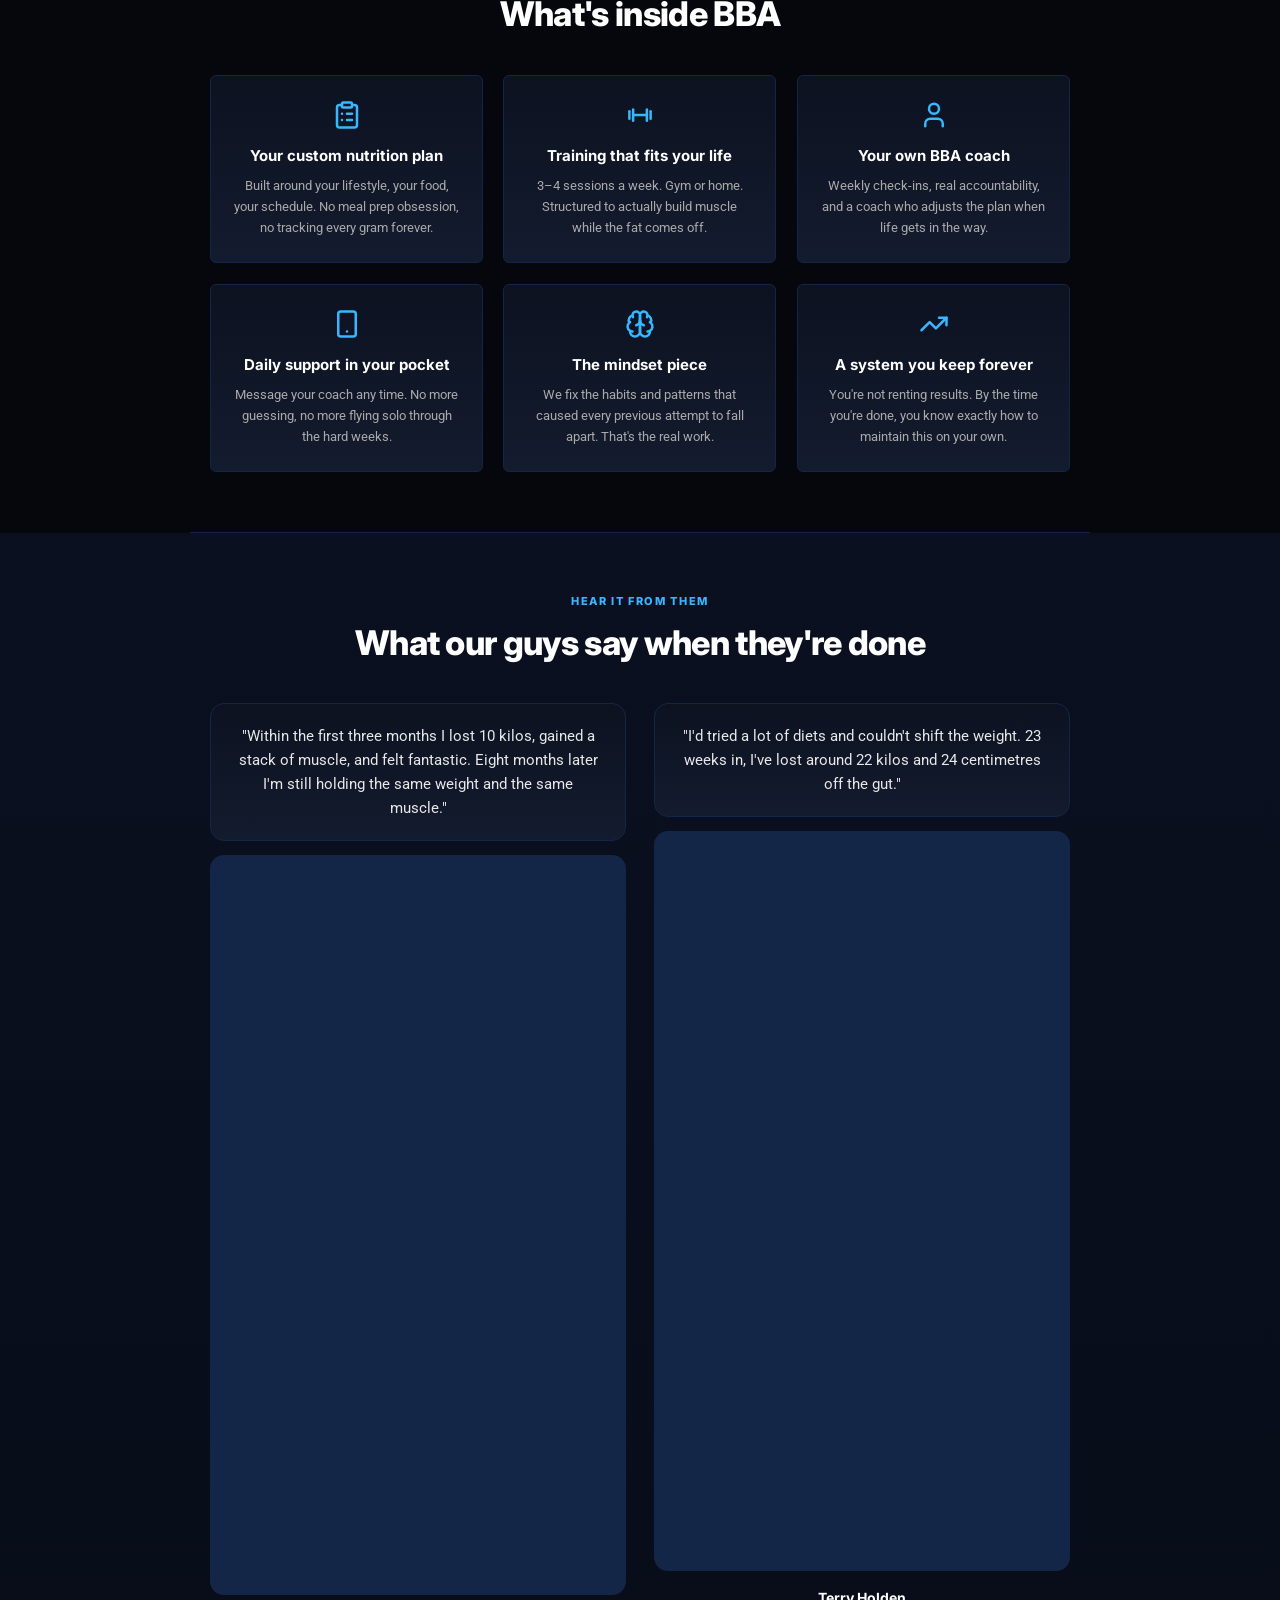
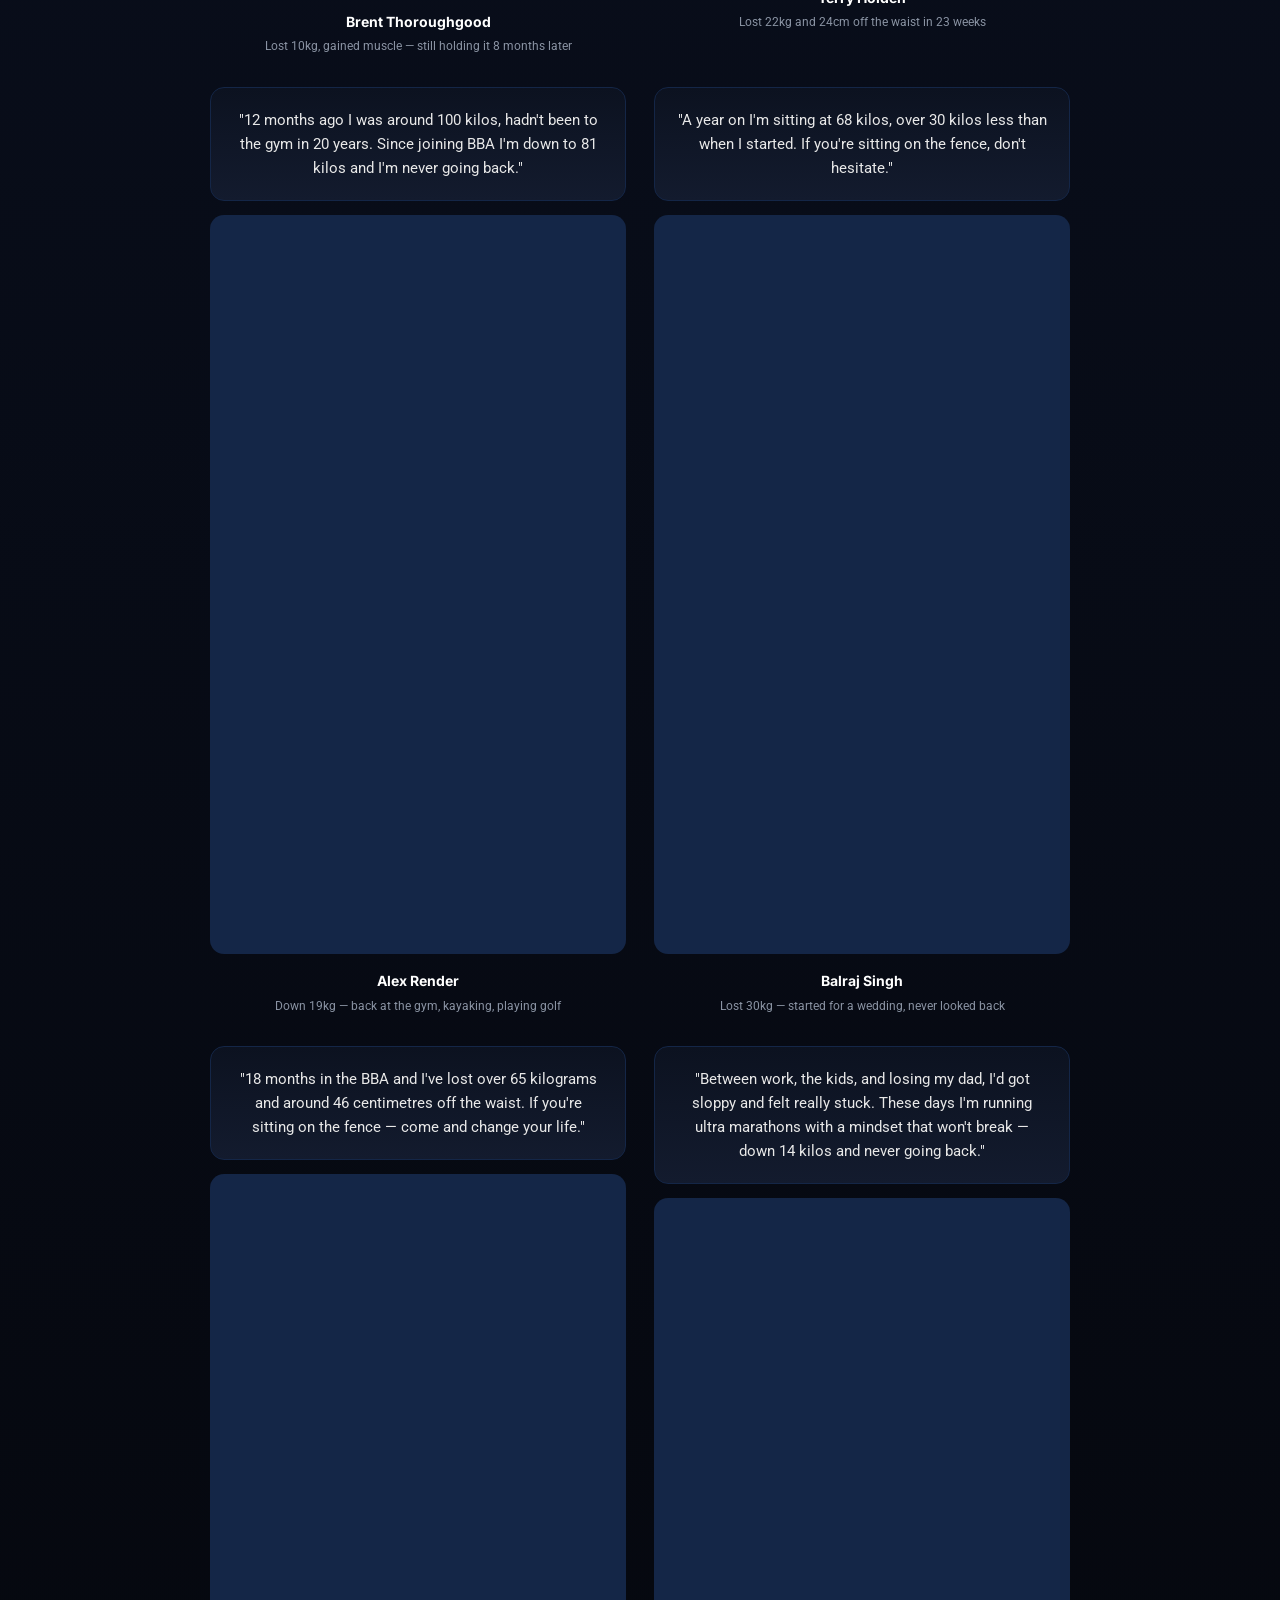
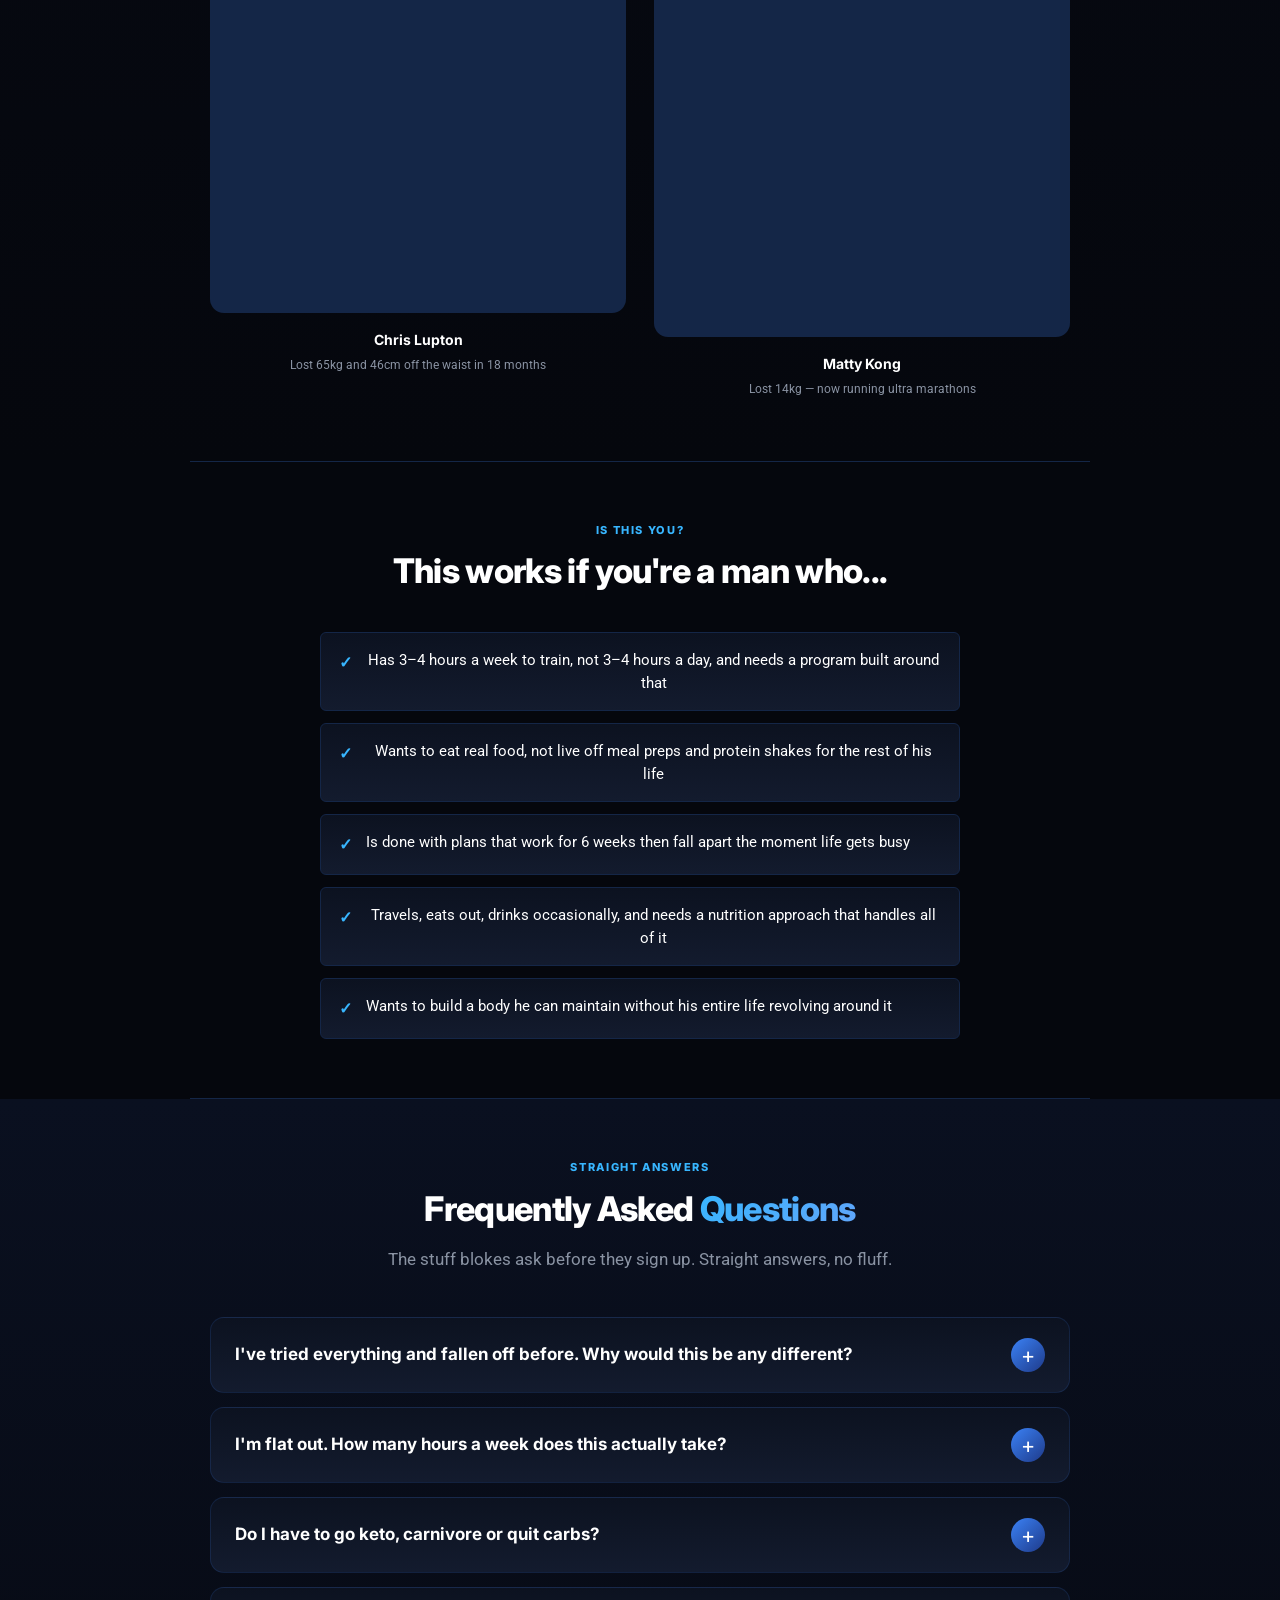
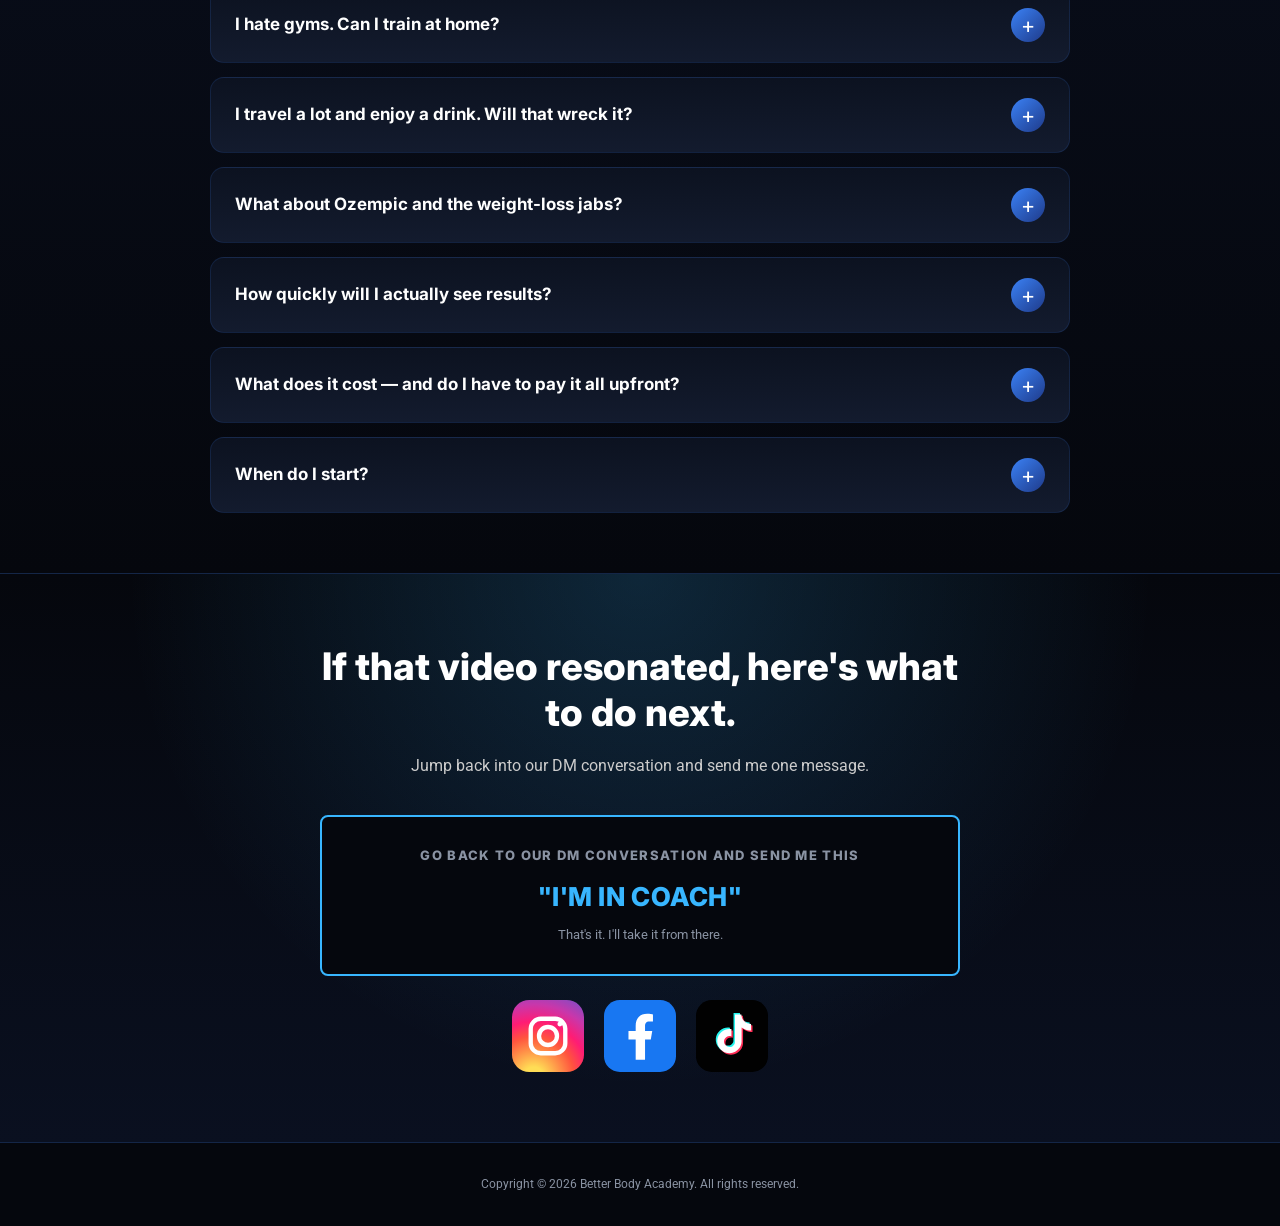
